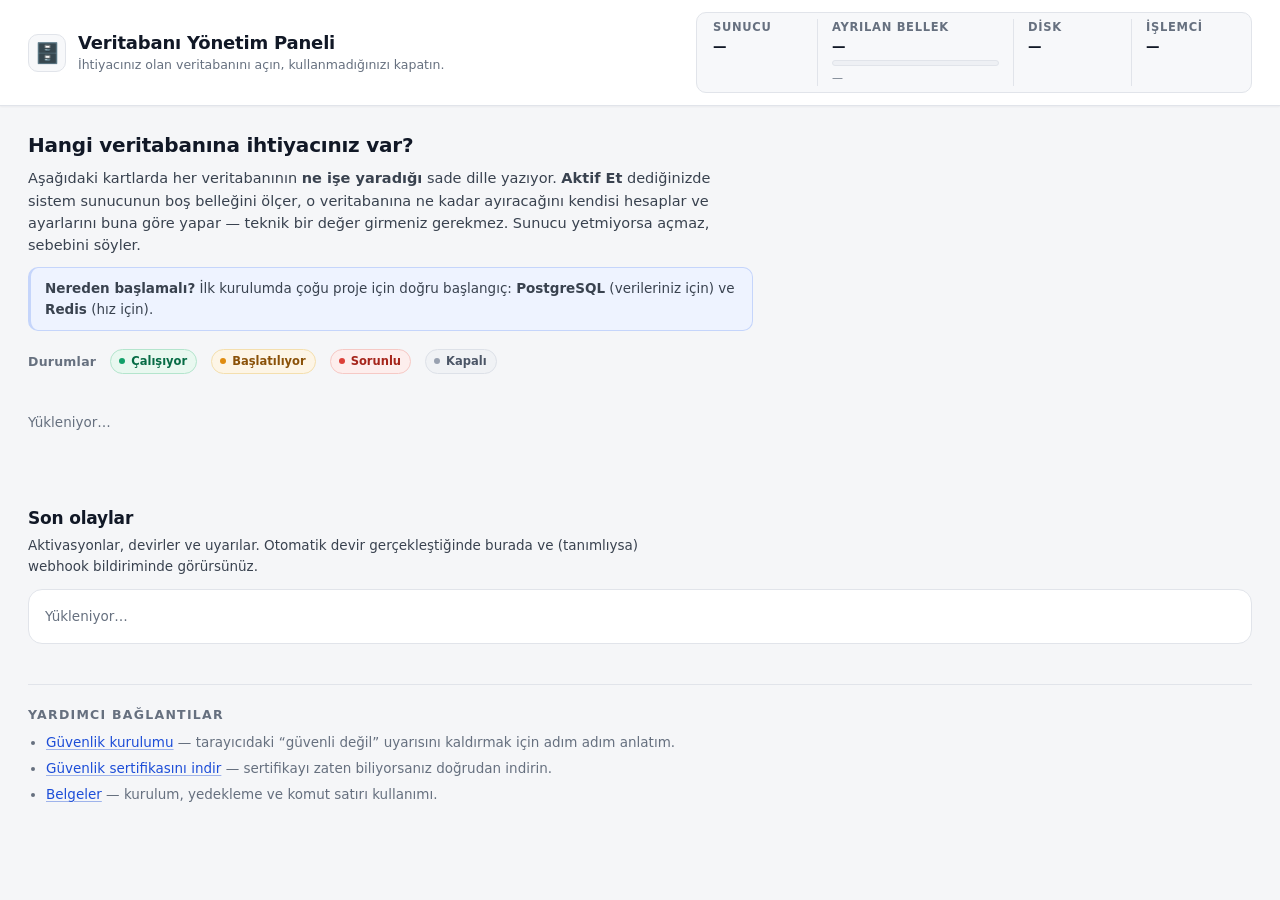
==== gateway/html/index.html @ 81cc7e7a "fix(dashboard): araçlar kısayolu, kayan üst bar, gerçek olmayan kart metni Üç şey:  - 'Araçlar' kate" ====
<!DOCTYPE html>
<html lang="tr">
<head>
<meta charset="UTF-8">
<meta name="viewport" content="width=device-width, initial-scale=1">
<meta name="color-scheme" content="light dark">
<title>Veritabanı Yönetim Paneli</title>
<meta name="description" content="Sunucudaki veritabanlarını açıp kapatmak için yönetim paneli.">
<link rel="icon" href="data:image/svg+xml,<svg xmlns='http://www.w3.org/2000/svg' viewBox='0 0 100 100'><text y='.9em' font-size='90'>🗄️</text></svg>">
<link rel="stylesheet" href="style.css">
</head>
<body>

<header class="topbar">
  <div class="brand">
    <span class="brand-icon" aria-hidden="true">🗄️</span>
    <div>
      <h1>Veritabanı Yönetim Paneli</h1>
      <p class="sub">İhtiyacınız olan veritabanını açın, kullanmadığınızı kapatın.</p>
    </div>
  </div>

  <div class="sysbar" id="sysbar" role="group" aria-label="Sunucu durumu">
    <div class="sys-item">
      <span class="sys-label">Sunucu</span>
      <b id="sys-host">—</b>
    </div>
    <div class="sys-item sys-item-mem">
      <span class="sys-label">Ayrılan bellek</span>
      <b id="sys-mem">—</b>
      <div class="meter" role="img" aria-label="Ayrılan bellek">
        <div class="meter-fill" id="sys-mem-bar"></div>
      </div>
      <span class="sys-sub" id="sys-mem-real">—</span>
    </div>
    <div class="sys-item">
      <span class="sys-label">Disk</span>
      <b id="sys-disk">—</b>
    </div>
    <div class="sys-item">
      <span class="sys-label">İşlemci</span>
      <b id="sys-cpu">—</b>
    </div>
  </div>
</header>

<div id="banner" class="banner" role="alert" hidden></div>

<main>
  <section class="intro">
    <h2>Hangi veritabanına ihtiyacınız var?</h2>
    <p>
      Aşağıdaki kartlarda her veritabanının <b>ne işe yaradığı</b> sade dille yazıyor.
      <b>Aktif Et</b> dediğinizde sistem sunucunun boş belleğini ölçer, o veritabanına
      ne kadar ayıracağını kendisi hesaplar ve ayarlarını buna göre yapar —
      teknik bir değer girmeniz gerekmez. Sunucu yetmiyorsa açmaz, sebebini söyler.
    </p>
    <p class="hint">
      <b>Nereden başlamalı?</b> İlk kurulumda çoğu proje için doğru başlangıç:
      <b>PostgreSQL</b> (verileriniz için) ve <b>Redis</b> (hız için).
    </p>
  </section>

  <div class="legend">
    <span class="legend-label">Durumlar</span>
    <span class="badge on">Çalışıyor</span>
    <span class="badge busy">Başlatılıyor</span>
    <span class="badge err">Sorunlu</span>
    <span class="badge off">Kapalı</span>
    <!-- Araçlar (izleme gibi) veritabanı olmadığı için listenin SONUNDA
         duruyor; sayfanın sorusu "hangi veritabanı" ve araçları araya
         sokmak o soruyu bulandırırdı. Ama en altta kalınca kimse görmüyordu
         — buraya kısayol koyuyoruz. app.js dolduruyor, araç yoksa boş kalır. -->
    <span class="legend-tools" id="tool-links" hidden></span>
  </div>

  <div id="grid" class="grid" aria-live="polite">
    <p class="loading">Yükleniyor…</p>
  </div>

  <section class="events-section">
    <h3>Son olaylar</h3>
    <p class="card-detail">
      Aktivasyonlar, devirler ve uyarılar. Otomatik devir gerçekleştiğinde
      burada ve (tanımlıysa) webhook bildiriminde görürsünüz.
    </p>
    <div id="events"><p class="card-detail">Yükleniyor…</p></div>
  </section>

  <section class="footer-note">
    <h3>Yardımcı bağlantılar</h3>
    <ul>
      <li><a href="/setup">Güvenlik kurulumu</a> — tarayıcıdaki
          “güvenli değil” uyarısını kaldırmak için adım adım anlatım.</li>
      <li><a href="/ca.crt" download="databases-stack-ca.crt">Güvenlik sertifikasını indir</a>
          — sertifikayı zaten biliyorsanız doğrudan indirin.</li>
      <li><a href="https://github.com/halilibrahimd27/databases-stack" target="_blank" rel="noopener">Belgeler</a>
          — kurulum, yedekleme ve komut satırı kullanımı.</li>
    </ul>
  </section>
</main>

<!-- Onay / plan penceresi -->
<div class="modal" id="modal" role="dialog" aria-modal="true" aria-labelledby="modal-title" hidden>
  <div class="modal-box">
    <h3 id="modal-title">…</h3>
    <div id="modal-body"></div>
    <div class="modal-actions">
      <button type="button" class="btn btn-ghost" id="modal-cancel">Vazgeç</button>
      <button type="button" class="btn btn-primary" id="modal-ok">Devam</button>
    </div>
  </div>
</div>

<!-- İş ilerleme penceresi -->
<div class="modal" id="job" role="dialog" aria-modal="true" aria-labelledby="job-title" hidden>
  <div class="modal-box">
    <h3 id="job-title">İşlem sürüyor…</h3>
    <p class="job-hint" id="job-hint">
      İlk açılışta veritabanı imajı indirileceği için bu birkaç dakika sürebilir.
      Pencereyi açık bırakabilirsiniz; ilerleme aşağıda canlı görünür.
    </p>
    <pre class="joblog" id="job-log" tabindex="0" aria-live="polite"></pre>
    <div class="modal-actions">
      <button type="button" class="btn btn-ghost" id="job-close" disabled>Kapat</button>
    </div>
  </div>
</div>

<script src="app.js"></script>
</body>
</html>
---- gateway/html/style.css ----
/* ============================================================================
   databases-stack — yönetim paneli teması
   Tek dosya, sıfır bağımlılık: CDN'e çıkmaz, harici font/kütüphane çekmez.
   İç ağda, internet erişimi olmayan sunucularda birebir aynı görünür.

   İçindekiler
     1. Tasarım değişkenleri (açık / koyu tema)
     2. Temel sıfırlama ve tipografi
     3. Üst bar + sistem ölçerleri
     4. Uyarı şeridi
     5. Sayfa gövdesi, giriş bölümü, kategori başlıkları
     6. Kart ızgarası ve kart bileşenleri
     7. Rozetler, etiketler, lisans satırı
     8. Düğmeler
     9. Pencereler (modal, iş günlüğü)
    10. Olay akışı
    11. Alt bilgi
    12. Kurulum sayfası (setup.html)
    13. Duyarlılık ve erişilebilirlik
   ========================================================================== */

/* ---------------------------------------------- 1. Tasarım değişkenleri --- */
:root {
  color-scheme: light;

  /* yüzeyler ve çizgiler */
  --bg:            #f5f6f8;
  --surface:       #ffffff;
  --surface-2:     #f7f8fa;
  --surface-3:     #eef0f4;
  --border:        #e1e4ea;
  --border-strong: #cdd2db;

  /* metin */
  --text:   #111826;
  --text-2: #39424f;
  --muted:  #66707f;

  /* tek vurgu rengi — kurumsal indigo-mavi */
  --accent:        #2456d6;
  --accent-hover:  #1b46b4;
  --accent-ink:    #ffffff;
  --accent-text:   #1d4ed8;
  --accent-soft:   #eef3ff;
  --accent-border: #c5d5fb;

  /* durum renkleri: metin / yumuşak zemin / kenarlık / nokta */
  --ok:   #066b45;  --ok-bg:   #e9f8f0;  --ok-border:   #b4e5cd;  --ok-dot:   #12a06a;
  --warn: #8a5108;  --warn-bg: #fdf5e6;  --warn-border: #f4dfae;  --warn-dot: #e08c10;
  --err:  #a5251b;  --err-bg:  #fdeeed;  --err-border:  #f6c9c5;  --err-dot:  #dc4038;
  --off:  #4b5566;  --off-bg:  #f0f2f5;  --off-border:  #dde1e8;  --off-dot:  #98a1b0;

  --focus: #2456d6;
  --overlay: rgba(17, 24, 38, .45);

  /* biçim */
  --radius-sm: 7px;
  --radius:    10px;
  --radius-lg: 14px;

  --shadow-sm: 0 1px 2px rgba(16, 24, 40, .05);
  --shadow:    0 1px 2px rgba(16, 24, 40, .05), 0 4px 14px rgba(16, 24, 40, .05);
  --shadow-lg: 0 12px 38px rgba(16, 24, 40, .18);

  /* tipografi */
  --font: system-ui, -apple-system, "Segoe UI", Roboto, "Helvetica Neue",
          Arial, "Noto Sans", sans-serif;
  --mono: ui-monospace, SFMono-Regular, "SF Mono", Menlo, Consolas,
          "Liberation Mono", monospace;

  --fs-xs: 11.5px;   /* etiket, büyük harf başlıkçık */
  --fs-sm: 12.5px;   /* yardımcı metin */
  --fs-md: 13.5px;   /* kart gövdesi, düğme */
  --fs-lg: 15px;     /* paragraf */
  --fs-xl: 17px;     /* kart başlığı */
  --h2:    20px;
  --h1:    18px;

  --ctl-h: 34px;     /* tüm düğmelerin ortak yüksekliği */
  --page:  1280px;

  /* kart ızgarası: taban genişlik ve tek kart kaldığında izin verilen en fazla */
  --card-basis: 344px;
  --card-max:   700px;
}

@media (prefers-color-scheme: dark) {
  :root {
    color-scheme: dark;

    --bg:            #0b0d11;
    --surface:       #141821;
    --surface-2:     #1a1f29;
    --surface-3:     #222834;
    --border:        #262d39;
    --border-strong: #374050;

    --text:   #e7eaf0;
    --text-2: #c2c9d5;
    --muted:  #97a1b1;

    --accent:        #3a67e3;
    --accent-hover:  #4d78f0;
    --accent-ink:    #ffffff;
    --accent-text:   #8fb0ff;
    --accent-soft:   #141d31;
    --accent-border: #2b3f6b;

    --ok:   #6fdca4;  --ok-bg:   #0e2a1e;  --ok-border:   #1f4c37;  --ok-dot:   #21b880;
    --warn: #f0b95c;  --warn-bg: #2b2213;  --warn-border: #4b3a1c;  --warn-dot: #e0930f;
    --err:  #f5a49d;  --err-bg:  #301715;  --err-border:  #5a2b26;  --err-dot:  #e2534a;
    --off:  #9aa4b4;  --off-bg:  #1a1f29;  --off-border:  #2b323e;  --off-dot:  #6b7688;

    --focus: #7aa2ff;
    --overlay: rgba(3, 5, 9, .68);

    --shadow-sm: 0 1px 2px rgba(0, 0, 0, .5);
    --shadow:    0 1px 2px rgba(0, 0, 0, .5), 0 4px 14px rgba(0, 0, 0, .35);
    --shadow-lg: 0 14px 44px rgba(0, 0, 0, .6);
  }
}

/* -------------------------------- 2. Temel sıfırlama ve tipografi -------- */
* { box-sizing: border-box; }

html { -webkit-text-size-adjust: 100%; }

body {
  margin: 0;
  background: var(--bg);
  color: var(--text);
  font-family: var(--font);
  font-size: var(--fs-lg);
  line-height: 1.55;
  -webkit-font-smoothing: antialiased;
}

h1, h2, h3, h4 {
  color: var(--text);
  font-weight: 650;
  letter-spacing: -.011em;
  text-wrap: balance;
}

p { text-wrap: pretty; }

a {
  color: var(--accent-text);
  text-decoration-color: var(--border-strong);
  text-decoration-color: color-mix(in srgb, var(--accent-text) 40%, transparent);
  text-underline-offset: 2px;
}
a:hover { text-decoration-color: currentColor; }

b, strong { font-weight: 650; }

code {
  font-family: var(--mono);
  font-size: .92em;
  background: var(--surface-3);
  border: 1px solid var(--border);
  border-radius: 5px;
  padding: 1px 5px;
  overflow-wrap: anywhere;
}

pre {
  background: var(--surface-2);
  border: 1px solid var(--border);
  border-radius: var(--radius);
  padding: 12px 14px;
  overflow: auto;
  font-family: var(--mono);
  font-size: var(--fs-sm);
  line-height: 1.6;
}
pre code { background: none; border: 0; padding: 0; font-size: inherit; }

summary { cursor: pointer; }
summary::marker { color: var(--muted); }

hr { border: 0; border-top: 1px solid var(--border); margin: 20px 0; }

/* Odak halkası — klavyeyle gezinenler için her yerde görünür. */
:focus-visible {
  outline: 2px solid var(--focus);
  outline-offset: 2px;
}

/* -------------------------------------- 3. Üst bar + sistem ölçerleri ---- */
.topbar {
  position: sticky;
  top: 0;
  z-index: 30;
  display: flex;
  flex-wrap: wrap;
  gap: 16px 28px;
  align-items: center;
  justify-content: space-between;
  padding: 12px clamp(16px, 3vw, 28px);
  background: var(--surface);
  border-bottom: 1px solid var(--border);
  box-shadow: var(--shadow-sm);
}

.brand { display: flex; gap: 12px; align-items: center; min-width: 0; }

.brand-icon {
  display: grid;
  place-items: center;
  flex: none;
  width: 38px;
  height: 38px;
  font-size: 20px;
  line-height: 1;
  background: var(--surface-2);
  border: 1px solid var(--border);
  border-radius: var(--radius);
}

.topbar h1 {
  margin: 0;
  font-size: var(--h1);
  line-height: 1.25;
}

.sub {
  margin: 1px 0 0;
  color: var(--muted);
  font-size: var(--fs-sm);
  line-height: 1.4;
}

/* Sistem ölçerleri: etiket üstte, değer altta, hepsi aynı taban çizgisinde. */
.sysbar {
  display: flex;
  align-items: stretch;
  gap: 0;
  flex-wrap: wrap;
  background: var(--surface-2);
  border: 1px solid var(--border);
  border-radius: var(--radius);
  padding: 6px 2px;
}

.sys-item {
  min-width: 118px;
  padding: 0 14px;
  border-left: 1px solid var(--border);
}

/* Bellek sütunu SABİT genişlikte. Uyarı metni belirince sütun şişiyor ve
   sağındaki Disk/İşlemci sütunlarını kaydırıyordu — üst bar her yenilemede
   yerinden oynuyormuş gibi görünüyordu. Ayrıntı zaten title'da. */
.sys-item-mem { width: 196px; flex: 0 0 auto; }
.sys-item-mem .sys-sub {
  display: block;
  white-space: nowrap;
  overflow: hidden;
  text-overflow: ellipsis;
}
.sys-item:first-child { border-left: 0; }

.sys-label {
  display: block;
  font-size: var(--fs-xs);
  font-weight: 600;
  text-transform: uppercase;
  letter-spacing: .06em;
  color: var(--muted);
}

.sys-item b {
  display: block;
  font-size: var(--fs-md);
  font-weight: 650;
  line-height: 1.35;
  font-variant-numeric: tabular-nums;
  white-space: nowrap;
}

.meter {
  height: 6px;
  margin-top: 5px;
  border-radius: 999px;
  background: var(--surface-3);
  border: 1px solid var(--border);
  overflow: hidden;
}
.meter-fill {
  display: block;
  height: 100%;
  width: 0;
  border-radius: 999px;
  background: var(--accent);
  transition: width .4s ease, background-color .3s ease;
}
.meter-fill.hot  { background: var(--warn-dot); }
.meter-fill.crit { background: var(--err-dot); }

/* --------------------------------------------------- 4. Uyarı şeridi ----- */
.banner {
  max-width: var(--page);
  margin: 14px auto 0;
  padding: 11px 14px;
  border-radius: var(--radius);
  background: var(--err-bg);
  color: var(--err);
  border: 1px solid var(--err-border);
  font-size: var(--fs-md);
  font-weight: 550;
}
.banner[hidden] { display: none !important; }

/* -------------------------- 5. Gövde, giriş, kategori başlıkları --------- */
main {
  max-width: var(--page);
  margin: 0 auto;
  padding: 24px clamp(16px, 3vw, 28px) 72px;
}

.intro { max-width: 76ch; margin: 0 0 8px; }
.intro h2 { margin: 0 0 6px; font-size: var(--h2); }
.intro p { margin: 0 0 10px; color: var(--text-2); font-size: 14.5px; }

.intro .hint {
  display: block;
  margin: 0;
  padding: 10px 14px;
  background: var(--accent-soft);
  border: 1px solid var(--accent-border);
  border-left-width: 3px;
  border-radius: var(--radius);
  color: var(--text-2);
  font-size: var(--fs-md);
}

/* Durum rozetlerinin okuması — statik, index.html içinde. */
.legend {
  display: flex;
  flex-wrap: wrap;
  align-items: center;
  gap: 8px 14px;
  margin: 18px 0 4px;
  font-size: var(--fs-sm);
  color: var(--muted);
}
.legend-label { font-weight: 600; letter-spacing: .02em; }

.cat-title {
  flex: 1 0 100%;
  width: 100%;
  grid-column: 1 / -1;
  margin: 26px 0 0;
  padding-bottom: 8px;
  border-bottom: 1px solid var(--border);
  font-size: var(--fs-sm);
  font-weight: 700;
  letter-spacing: .1em;
  text-transform: uppercase;
  color: var(--text-2);
}
.cat-title:first-child { margin-top: 4px; }

.loading {
  flex: 1 0 100%;
  width: 100%;
  grid-column: 1 / -1;
  margin: 0;
  padding: 28px 0;
  color: var(--muted);
  font-size: var(--fs-md);
}

/* ---------------------------------------- 6. Kart ızgarası ve kartlar ---- */
/* Kategori başlıkları her satırı böldüğü için ızgara yerine esnek satır
   kullanıyoruz: tek motorlu bir kategoride kart, boş sütun bırakmak yerine
   satırı paylaşıp genişliyor. --card-max abartılı genişlemeyi engelliyor. */
.grid {
  display: flex;
  flex-wrap: wrap;
  align-items: stretch;
  gap: 16px;
  margin-top: 10px;
}

.card {
  flex: 1 1 var(--card-basis);
  min-width: 0;
  max-width: min(var(--card-max), 100%);
  display: flex;
  flex-direction: column;
  gap: 10px;
  padding: 16px;
  background: var(--surface);
  border: 1px solid var(--border);
  border-radius: var(--radius-lg);
  box-shadow: var(--shadow-sm);
  transition: border-color .18s ease, box-shadow .18s ease;
}
.card:hover { border-color: var(--border-strong); box-shadow: var(--shadow); }

.card.is-active  { border-color: var(--ok-border); }
.card.is-blocked { background: var(--surface-2); border-style: dashed; }

.card-head {
  display: flex;
  gap: 12px;
  align-items: flex-start;
}
.card-head > div { min-width: 0; flex: 1; }

.card-icon {
  display: grid;
  place-items: center;
  flex: none;
  width: 36px;
  height: 36px;
  font-size: 19px;
  line-height: 1;
  background: var(--surface-2);
  border: 1px solid var(--border);
  border-radius: var(--radius);
}
.card.is-active .card-icon {
  background: var(--ok-bg);
  border-color: var(--ok-border);
}

.card-head h3 {
  margin: 0;
  font-size: var(--fs-xl);
  line-height: 1.3;
  overflow-wrap: anywhere;
}

.card-plain {
  margin: 2px 0 0;
  color: var(--muted);
  font-size: var(--fs-md);
  line-height: 1.45;
  text-wrap: pretty;
}

.card-detail {
  margin: 0;
  color: var(--text-2);
  font-size: var(--fs-md);
  line-height: 1.55;
  text-wrap: pretty;
}

/* Kompakt bilgi şeridi */
.facts {
  display: grid;
  grid-template-columns: minmax(0, auto) minmax(0, 1fr);
  gap: 3px 14px;
  margin: 0;
  padding: 10px 12px;
  background: var(--surface-2);
  border: 1px solid var(--border);
  border-radius: var(--radius);
  font-size: var(--fs-md);
}
.card.is-blocked .facts { background: var(--surface-3); }
.facts dt { color: var(--muted); white-space: nowrap; }
.facts dd {
  margin: 0;
  text-align: right;
  font-weight: 600;
  font-variant-numeric: tabular-nums;
  overflow-wrap: anywhere;
}

.blocked-note {
  padding: 10px 12px;
  border-radius: var(--radius);
  background: var(--warn-bg);
  border: 1px solid var(--warn-border);
  color: var(--warn);
  font-size: var(--fs-md);
  line-height: 1.5;
  text-wrap: pretty;
}

.card-actions {
  display: flex;
  flex-wrap: wrap;
  align-items: center;
  gap: 8px;
  margin-top: auto;
  padding-top: 12px;
  border-top: 1px solid var(--border);
}

/* --------------------------- 7. Rozetler, etiketler, lisans satırı ------- */
.badge {
  display: inline-flex;
  align-items: center;
  gap: 6px;
  flex: none;
  padding: 3px 9px 3px 8px;
  border-radius: 999px;
  border: 1px solid transparent;
  font-size: var(--fs-xs);
  font-weight: 650;
  line-height: 1.5;
  white-space: nowrap;
}
.badge::before {
  content: "";
  width: 6px;
  height: 6px;
  border-radius: 50%;
  background: currentColor;
  flex: none;
}
.card-head .badge { margin-left: auto; margin-top: 2px; }

.badge.on   { background: var(--ok-bg);   border-color: var(--ok-border);   color: var(--ok); }
.badge.off  { background: var(--off-bg);  border-color: var(--off-border);  color: var(--off); }
.badge.busy { background: var(--warn-bg); border-color: var(--warn-border); color: var(--warn); }
.badge.err  { background: var(--err-bg);  border-color: var(--err-border);  color: var(--err); }

.badge.on::before   { background: var(--ok-dot); }
.badge.off::before  { background: var(--off-dot); }
.badge.busy::before { background: var(--warn-dot); }
.badge.err::before  { background: var(--err-dot); }

/* “Başlatılıyor” rozeti nazikçe nefes alsın — hareket tercihi kapalıysa durur. */
.badge.busy::before { animation: pulse 1.6s ease-in-out infinite; }
@keyframes pulse { 0%, 100% { opacity: 1; } 50% { opacity: .35; } }

/* Etiket: düğme değil — ince, ikincil bir sınıflandırma işareti. */
.tag {
  display: inline-block;
  padding: 1px 8px;
  border-radius: var(--radius-sm);
  border: 1px solid var(--border-strong);
  background: transparent;
  color: var(--muted);
  font-size: var(--fs-xs);
  font-weight: 600;
  letter-spacing: .02em;
  line-height: 1.65;
}

.lic {
  display: inline-block;
  padding: 4px 9px;
  border-radius: var(--radius-sm);
  border: 1px solid var(--border);
  background: var(--surface-2);
  color: var(--muted);
  font-size: var(--fs-sm);
}
.lic-ok   { border-color: var(--border); color: var(--muted); }
.lic-note { border-color: var(--warn-border); background: var(--warn-bg); color: var(--warn); }
.lic-warn { border-color: var(--err-border);  background: var(--err-bg);  color: var(--err); font-weight: 600; }

/* ------------------------------------------------------- 8. Düğmeler ----- */
.btn {
  display: inline-flex;
  align-items: center;
  justify-content: center;
  gap: 6px;
  min-height: var(--ctl-h);
  padding: 0 13px;
  border: 1px solid var(--border-strong);
  border-radius: var(--radius);
  background: var(--surface);
  color: var(--text);
  font-family: inherit;
  font-size: var(--fs-md);
  font-weight: 600;
  line-height: 1.2;
  text-align: center;
  text-decoration: none;
  white-space: nowrap;
  cursor: pointer;
  transition: background-color .15s ease, border-color .15s ease, color .15s ease;
}
.btn:hover:not(:disabled) { background: var(--surface-2); border-color: var(--muted); }
.btn:active:not(:disabled) { background: var(--surface-3); }
.btn:disabled { cursor: not-allowed; opacity: .5; }

.btn-primary {
  background: var(--accent);
  border-color: var(--accent);
  color: var(--accent-ink);
}
.btn-primary:hover:not(:disabled) {
  background: var(--accent-hover);
  border-color: var(--accent-hover);
  color: var(--accent-ink);
}

.btn-danger {
  background: transparent;
  border-color: var(--err-border);
  color: var(--err);
}
.btn-danger:hover:not(:disabled) {
  background: var(--err-bg);
  border-color: var(--err);
  color: var(--err);
}

.btn-ghost {
  background: transparent;
  border-color: var(--border-strong);
  color: var(--text-2);
}
.btn-ghost:hover:not(:disabled) { background: var(--surface-2); color: var(--text); }

.btn-link {
  min-height: var(--ctl-h);
  padding: 0 6px;
  background: none;
  border-color: transparent;
  color: var(--accent-text);
  font-weight: 600;
}
.btn-link:hover:not(:disabled) {
  background: transparent;
  border-color: transparent;
  color: var(--accent-hover);
  text-decoration: underline;
  text-underline-offset: 3px;
}

.btn-lg {
  min-height: 42px;
  padding: 0 20px;
  font-size: 14.5px;
  border-radius: var(--radius);
}

/* --------------------------------------------------- 9. Pencereler ------- */
.modal {
  position: fixed;
  inset: 0;
  z-index: 50;
  display: flex;
  align-items: center;
  justify-content: center;
  padding: 20px;
  background: var(--overlay);
}
.modal[hidden] { display: none !important; }

.modal-box {
  display: flex;
  flex-direction: column;
  width: min(640px, 100%);
  max-height: 88vh;
  background: var(--surface);
  border: 1px solid var(--border);
  border-radius: var(--radius-lg);
  box-shadow: var(--shadow-lg);
  padding: 20px 22px;
  overflow: auto;
  overscroll-behavior: contain;
}

.modal-box h3 {
  margin: 0 0 14px;
  padding-bottom: 12px;
  border-bottom: 1px solid var(--border);
  font-size: var(--fs-xl);
  line-height: 1.35;
}
.modal-box p { margin: 0 0 10px; color: var(--text-2); font-size: 14.5px; }
.modal-box p:last-child { margin-bottom: 0; }
.modal-box details { margin-top: 12px; }
.modal-box summary { font-size: var(--fs-md); color: var(--muted); }

.modal-actions {
  display: flex;
  justify-content: flex-end;
  gap: 8px;
  margin-top: 18px;
  padding-top: 14px;
  border-top: 1px solid var(--border);
}

.plan-line {
  display: flex;
  align-items: baseline;
  justify-content: space-between;
  gap: 16px;
  padding: 7px 0;
  border-bottom: 1px solid var(--border);
  font-size: var(--fs-md);
}
.plan-line:last-child { border-bottom: none; }
.plan-line span { color: var(--muted); min-width: 0; }
.plan-line b {
  font-variant-numeric: tabular-nums;
  white-space: nowrap;
  font-weight: 650;
}

.note {
  margin: 12px 0 0;
  padding: 9px 12px;
  border-radius: var(--radius-sm);
  background: var(--surface-2);
  border: 1px solid var(--border);
  color: var(--muted);
  font-size: var(--fs-md);
  line-height: 1.5;
}

.copy-row { display: flex; gap: 8px; align-items: center; margin-top: 6px; }
.copy-row input {
  flex: 1;
  min-width: 0;
  height: var(--ctl-h);
  padding: 0 10px;
  border: 1px solid var(--border);
  border-radius: var(--radius);
  background: var(--surface-2);
  color: var(--text);
  font-family: var(--mono);
  font-size: var(--fs-sm);
}
.copy-row input:focus-visible { border-color: var(--accent); }

.job-hint {
  margin: 0 0 10px;
  color: var(--muted);
  font-size: var(--fs-md);
}

.joblog {
  margin: 0;
  padding: 12px 14px;
  max-height: 340px;
  min-height: 120px;
  overflow: auto;
  background: var(--surface-2);
  border: 1px solid var(--border);
  border-radius: var(--radius);
  font-family: var(--mono);
  font-size: var(--fs-sm);
  line-height: 1.6;
  color: var(--text-2);
  white-space: pre-wrap;
  overflow-wrap: anywhere;
  font-variant-numeric: tabular-nums;
}

/* ------------------------------------------------- 10. Olay akışı -------- */
.events-section { margin-top: 44px; }
.events-section h3 { margin: 0 0 4px; font-size: var(--fs-xl); }
.events-section > .card-detail { max-width: 76ch; }

#events {
  margin-top: 12px;
  background: var(--surface);
  border: 1px solid var(--border);
  border-radius: var(--radius-lg);
  overflow: hidden;
}
#events > .card-detail { padding: 16px; color: var(--muted); }

.event {
  display: flex;
  gap: 14px;
  align-items: baseline;
  padding: 8px 14px;
  border-bottom: 1px solid var(--border);
  border-left: 3px solid transparent;
  font-size: var(--fs-md);
  color: var(--text-2);
}
.event:last-child { border-bottom: none; }
.event > span:last-child { min-width: 0; overflow-wrap: anywhere; }
.event b { color: var(--text); font-weight: 650; }

.event-time {
  flex: none;
  width: 150px;
  color: var(--muted);
  font-size: var(--fs-sm);
  font-variant-numeric: tabular-nums;
  white-space: nowrap;
}

.event-info { background: var(--surface); }
.event-warning {
  background: var(--warn-bg);
  background: color-mix(in srgb, var(--warn-bg) 55%, var(--surface));
  border-left-color: var(--warn-dot);
}
.event-critical {
  background: var(--err-bg);
  background: color-mix(in srgb, var(--err-bg) 60%, var(--surface));
  border-left-color: var(--err-dot);
}
.event-critical b { color: var(--err); }

/* ------------------------------------------------- 11. Alt bilgi --------- */
.footer-note {
  margin-top: 40px;
  padding-top: 20px;
  border-top: 1px solid var(--border);
  color: var(--muted);
  font-size: var(--fs-md);
}
.footer-note h3 {
  margin: 0 0 8px;
  font-size: var(--fs-sm);
  font-weight: 700;
  letter-spacing: .1em;
  text-transform: uppercase;
  color: var(--muted);
}
.footer-note ul { margin: 0; padding-left: 18px; }
.footer-note li { margin: 5px 0; }

/* ------------------------------------ 12. Kurulum sayfası (setup.html) --- */
.setup-page { background: var(--bg); }

.setup {
  max-width: 820px;
  margin: 0 auto;
  padding: 32px clamp(16px, 4vw, 28px) 72px;
}

.setup-head {
  display: flex;
  gap: 14px;
  align-items: center;
  margin-bottom: 24px;
  padding-bottom: 20px;
  border-bottom: 1px solid var(--border);
}
.setup-icon {
  display: grid;
  place-items: center;
  flex: none;
  width: 46px;
  height: 46px;
  font-size: 24px;
  line-height: 1;
  background: var(--surface);
  border: 1px solid var(--border);
  border-radius: var(--radius-lg);
  box-shadow: var(--shadow-sm);
}
.setup-head h1 { margin: 0; font-size: 22px; line-height: 1.25; }

.lead {
  margin: 3px 0 0;
  color: var(--muted);
  font-size: 14.5px;
}

.panel {
  margin: 0 0 16px;
  padding: 20px 22px;
  background: var(--surface);
  border: 1px solid var(--border);
  border-radius: var(--radius-lg);
  box-shadow: var(--shadow-sm);
}
.panel:last-child { margin-bottom: 0; }
.panel h2 {
  display: flex;
  align-items: center;
  gap: 10px;
  margin: 0 0 10px;
  font-size: var(--fs-xl);
  line-height: 1.35;
}
.panel p { margin: 0 0 10px; color: var(--text-2); font-size: 14.5px; }
.panel p:last-child { margin-bottom: 0; }
.panel ol { margin: 8px 0 10px; padding-left: 20px; color: var(--text-2); }
.panel li { margin: 5px 0; }
.panel pre { margin: 10px 0; }

.panel-info { background: var(--accent-soft); border-color: var(--accent-border); }
.panel-info h2 { color: var(--text); }
.panel-ok { background: var(--ok-bg); border-color: var(--ok-border); }
.panel-ok h2 { color: var(--ok); }
.panel-ok p { color: var(--text-2); }

/* Adım numarası — h2 içinde statik olarak eklenir. */
.step-num {
  display: grid;
  place-items: center;
  flex: none;
  width: 26px;
  height: 26px;
  border-radius: 50%;
  background: var(--accent);
  color: var(--accent-ink);
  font-size: var(--fs-md);
  font-weight: 700;
  font-variant-numeric: tabular-nums;
}
.panel-ok .step-num { background: var(--ok-dot); color: #fff; }

.muted {
  color: var(--muted);
  font-size: var(--fs-md);
  line-height: 1.55;
}
.panel .muted { color: var(--muted); }

.setup details {
  margin: 10px 0;
  padding: 12px 14px;
  background: var(--surface-2);
  border: 1px solid var(--border);
  border-radius: var(--radius);
}
.setup details[open] { background: var(--surface-2); }
.setup details + details { margin-top: 8px; }
.setup summary {
  font-size: 14.5px;
  color: var(--text);
  font-weight: 600;
}
.setup details > *:last-child { margin-bottom: 0; }

/* -------------------------------- 13. Duyarlılık ve erişilebilirlik ------ */
@media (max-width: 1280px) {
  :root { --card-basis: 320px; }
}

@media (max-width: 900px) {
  .topbar { align-items: flex-start; padding: 12px 16px; }
  .sysbar { width: 100%; }
  .sys-item { flex: 1 1 120px; min-width: 110px; }
  main { padding: 20px 16px 56px; }
  .banner { margin-left: 16px; margin-right: 16px; }
  :root { --card-basis: 300px; --card-max: 100%; }
  .setup { padding: 24px 16px 56px; }
}

@media (max-width: 600px) {
  :root { --h2: 18px; --fs-xl: 16px; }
  .topbar { gap: 12px; }
  .brand-icon { width: 34px; height: 34px; font-size: 18px; }
  .sysbar { padding: 8px 0; }
  .sys-item {
    flex: 1 1 45%;
    min-width: 0;
    padding: 6px 12px;
    border-left: 0;
  }
  :root { --card-basis: 100%; }
  .card { padding: 14px; }
  .card-actions .btn { flex: 1 1 auto; }
  .modal { padding: 12px; align-items: flex-end; }
  .modal-box { max-height: 92vh; padding: 18px 16px; }
  .modal-actions { flex-direction: column-reverse; }
  .modal-actions .btn { width: 100%; }
  .event { flex-direction: column; gap: 2px; }
  .event-time { width: auto; }
  .setup-head { flex-direction: column; align-items: flex-start; gap: 10px; }
  .panel { padding: 16px; }
  .copy-row { flex-wrap: wrap; }
  .copy-row input { flex: 1 1 100%; }
}

@media (prefers-reduced-motion: reduce) {
  *, *::before, *::after {
    animation-duration: .001ms !important;
    animation-iteration-count: 1 !important;
    transition-duration: .001ms !important;
    scroll-behavior: auto !important;
  }
}

@media (prefers-contrast: more) {
  :root { --border: var(--border-strong); --muted: var(--text-2); }
}

@media print {
  .topbar { position: static; box-shadow: none; }
  .card, .panel { box-shadow: none; break-inside: avoid; }
  .card-actions, .modal { display: none !important; }
}

/* Üst bardaki bellek kutusu: ayrılan (ana sayı) + gerçek kullanım (alt satır) */
.sys-item-mem { min-width: 150px; }
.sys-sub {
  display: block; margin-top: 3px;
  font-size: 11px; color: var(--muted); font-variant-numeric: tabular-nums;
}

/* Ayrılan bellek tavanlarının toplamı dağıtılabilir belleği aştığında.
   Kendi başına arıza değil (limitler üst sınırdır, rezervasyon değil) ama
   kullanıcının görmesi gereken bir durum: hepsi aynı anda dolarsa yetmez. */
.sys-sub-warn { color: var(--err); font-weight: 600; }


/* --------------------------------------------- Araçlar kısayolu ---------- */
/* Araç kartları (izleme gibi) listenin sonunda duruyor; oraya kadar kimse
   kaydırmıyordu. Durum rozetlerinin yanındaki bu kısayol onları görünür
   kılıyor. */
.legend-tools {
  display: inline-flex;
  align-items: center;
  gap: 8px;
  margin-left: auto;
  padding-left: 14px;
  border-left: 1px solid var(--border);
}
.tool-link {
  display: inline-flex;
  align-items: center;
  gap: 5px;
  padding: 3px 10px;
  border: 1px solid var(--border);
  border-radius: 999px;
  font-size: var(--fs-xs);
  font-weight: 600;
  color: var(--text);
  text-decoration: none;
}
.tool-link:hover { border-color: var(--accent); color: var(--accent); }
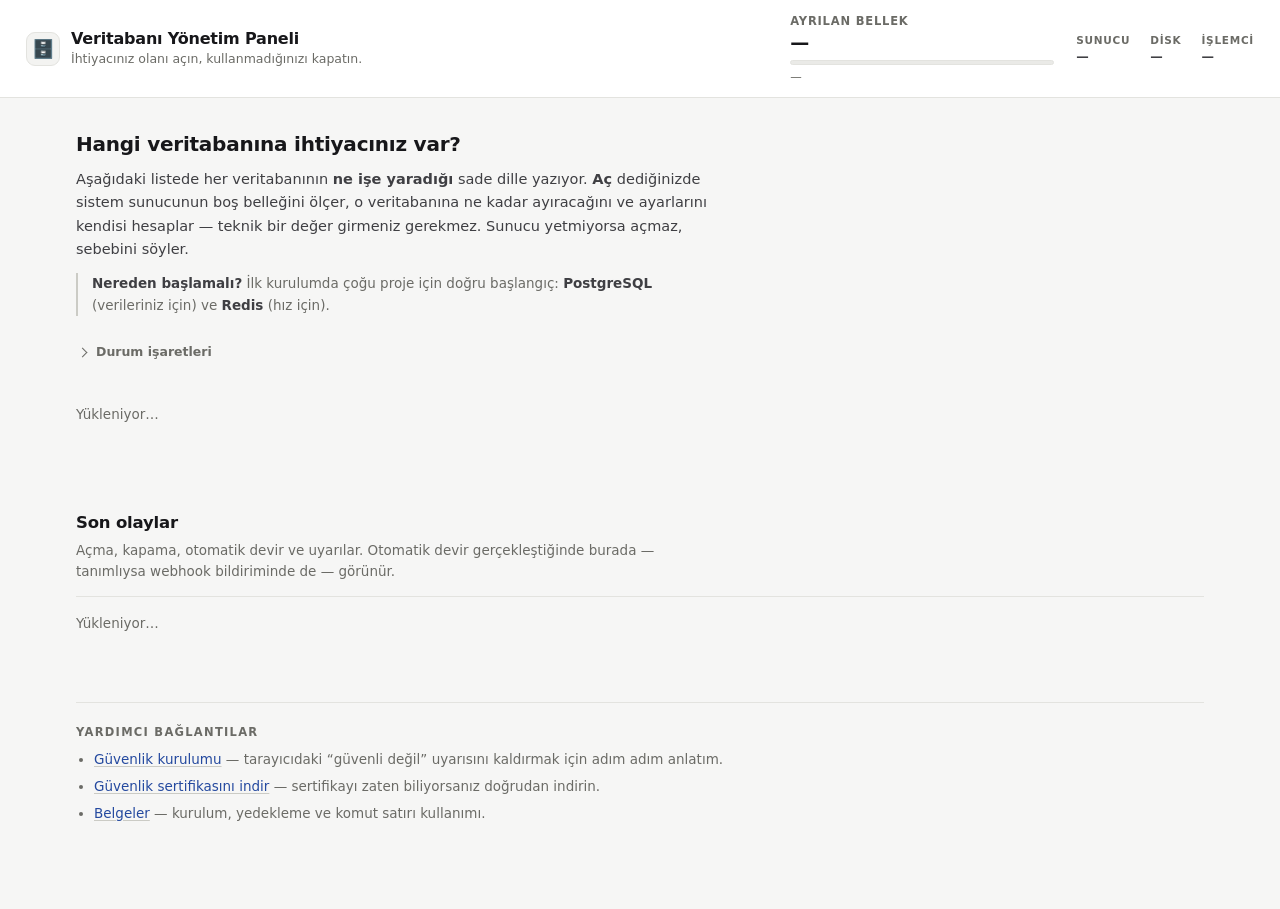
==== commit 3b86d245: "feat(dashboard): yeni arayüz — 'sakin' yönü, jüri denetiminden geçmiş Üç bağımsız tasarım yönü yazıl" ====
--- a/gateway/html/index.html
+++ b/gateway/html/index.html
@@ -11,20 +11,26 @@
 </head>
 <body>
 
+<!-- ===========================================================================
+     ÜST BAR — tek soru, tek ölçü.
+     Dört eşit kutu yerine: BELLEK ana ölçü (büyük sayı + çubuk + alt satır),
+     Sunucu / Disk / İşlemci ise onun yanında ince, kutusuz bir künye satırı.
+     Bellek, "açabilir miyim" sorusunun tek belirleyicisi olduğu için sayfadaki
+     en ağır sayı odur; diğer üçü referans bilgisidir.
+     app.js'in okuduğu id'ler (#sys-host #sys-mem #sys-mem-bar #sys-mem-real
+     #sys-disk #sys-cpu) ve .sys-item-mem sınıfı aynen korunuyor.
+     =========================================================================== -->
 <header class="topbar">
   <div class="brand">
     <span class="brand-icon" aria-hidden="true">🗄️</span>
-    <div>
+    <div class="brand-txt">
       <h1>Veritabanı Yönetim Paneli</h1>
-      <p class="sub">İhtiyacınız olan veritabanını açın, kullanmadığınızı kapatın.</p>
+      <p class="sub">İhtiyacınız olanı açın, kullanmadığınızı kapatın.</p>
     </div>
   </div>
 
   <div class="sysbar" id="sysbar" role="group" aria-label="Sunucu durumu">
-    <div class="sys-item">
-      <span class="sys-label">Sunucu</span>
-      <b id="sys-host">—</b>
-    </div>
+
     <div class="sys-item sys-item-mem">
       <span class="sys-label">Ayrılan bellek</span>
       <b id="sys-mem">—</b>
@@ -33,27 +39,37 @@
       </div>
       <span class="sys-sub" id="sys-mem-real">—</span>
     </div>
-    <div class="sys-item">
-      <span class="sys-label">Disk</span>
-      <b id="sys-disk">—</b>
-    </div>
-    <div class="sys-item">
-      <span class="sys-label">İşlemci</span>
-      <b id="sys-cpu">—</b>
-    </div>
+
+    <dl class="sys-meta">
+      <div class="sys-meta-item">
+        <dt class="sys-label">Sunucu</dt>
+        <dd id="sys-host">—</dd>
+      </div>
+      <div class="sys-meta-item">
+        <dt class="sys-label">Disk</dt>
+        <dd id="sys-disk">—</dd>
+      </div>
+      <div class="sys-meta-item">
+        <dt class="sys-label">İşlemci</dt>
+        <dd id="sys-cpu">—</dd>
+      </div>
+    </dl>
+
   </div>
 </header>
 
 <div id="banner" class="banner" role="alert" hidden></div>
 
 <main>
+
   <section class="intro">
     <h2>Hangi veritabanına ihtiyacınız var?</h2>
     <p>
-      Aşağıdaki kartlarda her veritabanının <b>ne işe yaradığı</b> sade dille yazıyor.
-      <b>Aktif Et</b> dediğinizde sistem sunucunun boş belleğini ölçer, o veritabanına
-      ne kadar ayıracağını kendisi hesaplar ve ayarlarını buna göre yapar —
-      teknik bir değer girmeniz gerekmez. Sunucu yetmiyorsa açmaz, sebebini söyler.
+      Aşağıdaki listede her veritabanının <b>ne işe yaradığı</b> sade dille
+      yazıyor. <b>Aç</b> dediğinizde sistem sunucunun boş belleğini ölçer, o
+      veritabanına ne kadar ayıracağını ve ayarlarını kendisi hesaplar —
+      teknik bir değer girmeniz gerekmez. Sunucu yetmiyorsa açmaz, sebebini
+      söyler.
     </p>
     <p class="hint">
       <b>Nereden başlamalı?</b> İlk kurulumda çoğu proje için doğru başlangıç:
@@ -61,16 +77,25 @@
     </p>
   </section>
 
-  <div class="legend">
-    <span class="legend-label">Durumlar</span>
-    <span class="badge on">Çalışıyor</span>
-    <span class="badge busy">Başlatılıyor</span>
-    <span class="badge err">Sorunlu</span>
-    <span class="badge off">Kapalı</span>
-    <!-- Araçlar (izleme gibi) veritabanı olmadığı için listenin SONUNDA
-         duruyor; sayfanın sorusu "hangi veritabanı" ve araçları araya
-         sokmak o soruyu bulandırırdı. Ama en altta kalınca kimse görmüyordu
-         — buraya kısayol koyuyoruz. app.js dolduruyor, araç yoksa boş kalır. -->
+  <!-- Durum rozetlerinin okuması KAPALI bir açılırın içinde duruyor: sayfada
+       artık her satırda rozet yok (kapalı motorlar hiç rozet taşımıyor), bu
+       yüzden okuma sürekli ekranda durması gereken bir bilgi değil — ihtiyaç
+       duyulduğunda açılır. Araç kısayolunu app.js dolduruyor; araç yoksa
+       #tool-links gizli kalır. -->
+  <div class="toolbar">
+    <details class="legend">
+      <summary class="sum"><span class="chev" aria-hidden="true"></span>Durum işaretleri</summary>
+      <div class="legend-body">
+        <span class="badge on">Çalışıyor</span>
+        <span class="badge busy">Başlatılıyor</span>
+        <span class="badge err">Sorunlu</span>
+        <span class="badge off">Kapalı</span>
+        <p class="legend-note">
+          Kapalı motorlar aşağıdaki listede rozet taşımaz — hepsi kapalıdır.
+          Rozetler yalnızca “Şu an açık” bölümünde görünür.
+        </p>
+      </div>
+    </details>
     <span class="legend-tools" id="tool-links" hidden></span>
   </div>
 
@@ -81,8 +106,8 @@
   <section class="events-section">
     <h3>Son olaylar</h3>
     <p class="card-detail">
-      Aktivasyonlar, devirler ve uyarılar. Otomatik devir gerçekleştiğinde
-      burada ve (tanımlıysa) webhook bildiriminde görürsünüz.
+      Açma, kapama, otomatik devir ve uyarılar. Otomatik devir gerçekleştiğinde
+      burada — tanımlıysa webhook bildiriminde de — görünür.
     </p>
     <div id="events"><p class="card-detail">Yükleniyor…</p></div>
   </section>
--- a/gateway/html/style.css
+++ b/gateway/html/style.css
@@ -1,66 +1,79 @@
 /* ============================================================================
-   databases-stack — yönetim paneli teması
+   databases-stack — yönetim paneli teması · YÖN: “SAKİN”
    Tek dosya, sıfır bağımlılık: CDN'e çıkmaz, harici font/kütüphane çekmez.
    İç ağda, internet erişimi olmayan sunucularda birebir aynı görünür.
 
+   SAKİNLİĞİN ÜÇ KURALI (bütün dosya bunlara uyar)
+     1. RENK KITTIR. Renk yalnız bir şey söylemek zorundayken kullanılır:
+        çalışan yeşil nokta, başlatılıyor sarı nokta, sorunlu kırmızı şerit,
+        tek bir vurgu (odak + ana onay düğmesi). Geri kalan her şey gri.
+        13 kart varken kırmızı bir şey görüyorsanız gerçekten bir sorun vardır.
+     2. AĞIRLIĞI TİPOGRAFİ VE BOŞLUK TAŞIR. Kutu, gölge, çerçeve, dolgu rengi
+        değil; boyut, kalınlık ve aradaki boşluk hiyerarşiyi kurar.
+     3. AYRINTI İSTENDİĞİNDE AÇILIR. Kapalı bir motorun kartı yoktur, satırı
+        vardır; tehlikeli eylemler kartın altında kapalı bir açılırdadır.
+
    İçindekiler
      1. Tasarım değişkenleri (açık / koyu tema)
-     2. Temel sıfırlama ve tipografi
-     3. Üst bar + sistem ölçerleri
+     2. Temel sıfırlama, tipografi, açılır (details) davranışı
+     3. Üst bar — bellek ana ölçü, diğerleri künye
      4. Uyarı şeridi
-     5. Sayfa gövdesi, giriş bölümü, kategori başlıkları
-     6. Kart ızgarası ve kart bileşenleri
-     7. Rozetler, etiketler, lisans satırı
-     8. Düğmeler
-     9. Pencereler (modal, iş günlüğü)
-    10. Olay akışı
-    11. Alt bilgi
-    12. Kurulum sayfası (setup.html)
-    13. Duyarlılık ve erişilebilirlik
+     5. Gövde, giriş, araç çubuğu, durum okuması
+     6. Bölgeler: “Şu an açık” / “Kapalı”
+     7. Açık motor kartı
+     8. Kapalı motor satırı
+     9. Rozetler, etiketler, lisans
+    10. Düğmeler
+    11. Pencereler (modal, iş günlüğü)
+    12. Olay akışı
+    13. Alt bilgi
+    14. Kurulum sayfası (setup.html — ortak stil dosyası)
+    15. Duyarlılık ve erişilebilirlik
    ========================================================================== */
 
 /* ---------------------------------------------- 1. Tasarım değişkenleri --- */
 :root {
   color-scheme: light;
 
-  /* yüzeyler ve çizgiler */
-  --bg:            #f5f6f8;
+  /* yüzeyler ve çizgiler — ılık, düşük kontrastlı gri seti */
+  --bg:            #f6f6f5;
   --surface:       #ffffff;
-  --surface-2:     #f7f8fa;
-  --surface-3:     #eef0f4;
-  --border:        #e1e4ea;
-  --border-strong: #cdd2db;
+  --surface-2:     #f3f3f1;
+  --surface-3:     #eaeae7;
+  --border:        #e3e3df;
+  --border-strong: #cbcbc5;
 
   /* metin */
-  --text:   #111826;
-  --text-2: #39424f;
-  --muted:  #66707f;
-
-  /* tek vurgu rengi — kurumsal indigo-mavi */
-  --accent:        #2456d6;
-  --accent-hover:  #1b46b4;
+  --text:   #17171a;
+  --text-2: #3f3f43;
+  --muted:  #6b6b66;
+
+  /* tek vurgu rengi — sessiz mürekkep mavisi.
+     Yalnız: odak halkası, bağlantılar, pencerelerdeki ana onay düğmesi. */
+  --accent:        #2b52c4;
+  --accent-hover:  #1f43ac;
   --accent-ink:    #ffffff;
-  --accent-text:   #1d4ed8;
-  --accent-soft:   #eef3ff;
-  --accent-border: #c5d5fb;
+  --accent-text:   #24499f;
+  --accent-soft:   #f0f3fc;
+  --accent-border: #d3ddf6;
 
   /* durum renkleri: metin / yumuşak zemin / kenarlık / nokta */
-  --ok:   #066b45;  --ok-bg:   #e9f8f0;  --ok-border:   #b4e5cd;  --ok-dot:   #12a06a;
-  --warn: #8a5108;  --warn-bg: #fdf5e6;  --warn-border: #f4dfae;  --warn-dot: #e08c10;
-  --err:  #a5251b;  --err-bg:  #fdeeed;  --err-border:  #f6c9c5;  --err-dot:  #dc4038;
-  --off:  #4b5566;  --off-bg:  #f0f2f5;  --off-border:  #dde1e8;  --off-dot:  #98a1b0;
-
-  --focus: #2456d6;
-  --overlay: rgba(17, 24, 38, .45);
-
-  /* biçim */
-  --radius-sm: 7px;
-  --radius:    10px;
-  --radius-lg: 14px;
-
-  --shadow-sm: 0 1px 2px rgba(16, 24, 40, .05);
-  --shadow:    0 1px 2px rgba(16, 24, 40, .05), 0 4px 14px rgba(16, 24, 40, .05);
-  --shadow-lg: 0 12px 38px rgba(16, 24, 40, .18);
+  --ok:   #0a6141;  --ok-bg:   #ecf6f1;  --ok-border:   #c2e2d3;  --ok-dot:   #14935f;
+  --warn: #7d4a08;  --warn-bg: #fbf3e6;  --warn-border: #ecdcb6;  --warn-dot: #c9820f;
+  --err:  #99231b;  --err-bg:  #fbeeed;  --err-border:  #f0cac6;  --err-dot:  #cf3b32;
+  --off:  #55554f;  --off-bg:  #eeeeeb;  --off-border:  #dedad4;  --off-dot:  #a0a09a;
+
+  --focus: #2b52c4;
+  --overlay: rgba(23, 23, 26, .42);
+
+  /* biçim — köşeler yumuşak ama abartısız; gölge neredeyse yok */
+  --radius-sm: 6px;
+  --radius:    9px;
+  --radius-lg: 13px;
+
+  --shadow-sm: none;
+  --shadow:    0 1px 2px rgba(20, 20, 24, .05);
+  --shadow-lg: 0 14px 44px rgba(20, 20, 24, .20);
 
   /* tipografi */
   --font: system-ui, -apple-system, "Segoe UI", Roboto, "Helvetica Neue",
@@ -68,59 +81,60 @@
   --mono: ui-monospace, SFMono-Regular, "SF Mono", Menlo, Consolas,
           "Liberation Mono", monospace;
 
-  --fs-xs: 11.5px;   /* etiket, büyük harf başlıkçık */
+  --fs-xs: 11.5px;   /* rozet, büyük harf başlıkçık */
   --fs-sm: 12.5px;   /* yardımcı metin */
-  --fs-md: 13.5px;   /* kart gövdesi, düğme */
+  --fs-md: 13.5px;   /* gövde, düğme */
   --fs-lg: 15px;     /* paragraf */
-  --fs-xl: 17px;     /* kart başlığı */
+  --fs-xl: 16.5px;   /* kart başlığı */
   --h2:    20px;
-  --h1:    18px;
+  --h1:    16px;
 
   --ctl-h: 34px;     /* tüm düğmelerin ortak yüksekliği */
-  --page:  1280px;
-
-  /* kart ızgarası: taban genişlik ve tek kart kaldığında izin verilen en fazla */
-  --card-basis: 344px;
-  --card-max:   700px;
+  --row-h: 46px;     /* kapalı motor satırının başlık yüksekliği */
+  --page:  1180px;   /* sakin ölçü: satır uzunluğu okunur kalsın */
+
+  /* açık motor kartı: taban genişlik ve tek kart kaldığında izin verilen en fazla */
+  --card-basis: 360px;
+  --card-max:   560px;
 }
 
 @media (prefers-color-scheme: dark) {
   :root {
     color-scheme: dark;
 
-    --bg:            #0b0d11;
-    --surface:       #141821;
-    --surface-2:     #1a1f29;
-    --surface-3:     #222834;
-    --border:        #262d39;
-    --border-strong: #374050;
-
-    --text:   #e7eaf0;
-    --text-2: #c2c9d5;
-    --muted:  #97a1b1;
-
-    --accent:        #3a67e3;
-    --accent-hover:  #4d78f0;
+    --bg:            #121213;
+    --surface:       #191a1c;
+    --surface-2:     #202124;
+    --surface-3:     #292a2e;
+    --border:        #2b2c30;
+    --border-strong: #3d3e44;
+
+    --text:   #e8e8e6;
+    --text-2: #c4c4c1;
+    --muted:  #9a9a94;
+
+    --accent:        #4b6fdd;
+    --accent-hover:  #5f81ee;
     --accent-ink:    #ffffff;
-    --accent-text:   #8fb0ff;
-    --accent-soft:   #141d31;
-    --accent-border: #2b3f6b;
-
-    --ok:   #6fdca4;  --ok-bg:   #0e2a1e;  --ok-border:   #1f4c37;  --ok-dot:   #21b880;
-    --warn: #f0b95c;  --warn-bg: #2b2213;  --warn-border: #4b3a1c;  --warn-dot: #e0930f;
-    --err:  #f5a49d;  --err-bg:  #301715;  --err-border:  #5a2b26;  --err-dot:  #e2534a;
-    --off:  #9aa4b4;  --off-bg:  #1a1f29;  --off-border:  #2b323e;  --off-dot:  #6b7688;
-
-    --focus: #7aa2ff;
-    --overlay: rgba(3, 5, 9, .68);
-
-    --shadow-sm: 0 1px 2px rgba(0, 0, 0, .5);
-    --shadow:    0 1px 2px rgba(0, 0, 0, .5), 0 4px 14px rgba(0, 0, 0, .35);
-    --shadow-lg: 0 14px 44px rgba(0, 0, 0, .6);
+    --accent-text:   #9db4f5;
+    --accent-soft:   #171b28;
+    --accent-border: #2c3757;
+
+    --ok:   #74d6a5;  --ok-bg:   #10251b;  --ok-border:   #214936;  --ok-dot:   #23a873;
+    --warn: #e6b666;  --warn-bg: #251f13;  --warn-border: #44361d;  --warn-dot: #cd8c1c;
+    --err:  #f0a49d;  --err-bg:  #2a1614;  --err-border:  #522925;  --err-dot:  #d9564c;
+    --off:  #98988f;  --off-bg:  #202124;  --off-border:  #303136;  --off-dot:  #6a6a64;
+
+    --focus: #8aa8ff;
+    --overlay: rgba(0, 0, 0, .66);
+
+    --shadow-sm: none;
+    --shadow:    0 1px 2px rgba(0, 0, 0, .45);
+    --shadow-lg: 0 16px 48px rgba(0, 0, 0, .62);
   }
 }
 
-/* -------------------------------- 2. Temel sıfırlama ve tipografi -------- */
+/* ------------------------- 2. Temel sıfırlama ve tipografi --------------- */
 * { box-sizing: border-box; }
 
 html { -webkit-text-size-adjust: 100%; }
@@ -131,14 +145,14 @@
   color: var(--text);
   font-family: var(--font);
   font-size: var(--fs-lg);
-  line-height: 1.55;
+  line-height: 1.6;
   -webkit-font-smoothing: antialiased;
 }
 
 h1, h2, h3, h4 {
   color: var(--text);
-  font-weight: 650;
-  letter-spacing: -.011em;
+  font-weight: 620;
+  letter-spacing: -.012em;
   text-wrap: balance;
 }
 
@@ -147,12 +161,11 @@
 a {
   color: var(--accent-text);
   text-decoration-color: var(--border-strong);
-  text-decoration-color: color-mix(in srgb, var(--accent-text) 40%, transparent);
   text-underline-offset: 2px;
 }
 a:hover { text-decoration-color: currentColor; }
 
-b, strong { font-weight: 650; }
+b, strong { font-weight: 630; }
 
 code {
   font-family: var(--mono);
@@ -176,42 +189,72 @@
 }
 pre code { background: none; border: 0; padding: 0; font-size: inherit; }
 
-summary { cursor: pointer; }
-summary::marker { color: var(--muted); }
-
 hr { border: 0; border-top: 1px solid var(--border); margin: 20px 0; }
 
 /* Odak halkası — klavyeyle gezinenler için her yerde görünür. */
 :focus-visible {
   outline: 2px solid var(--focus);
   outline-offset: 2px;
-}
-
-/* -------------------------------------- 3. Üst bar + sistem ölçerleri ---- */
+  border-radius: 4px;
+}
+
+/* --- Açılır (details) davranışı --------------------------------------------
+   Sayfadaki bütün “ayrıntı istendiğinde açılsın” alanları yerli <details>
+   ile çalışıyor: JavaScript gerekmez, klavyeyle gezilir (summary odaklanır,
+   Enter/Space açar), ekran okuyucu genişletilebilir olduğunu söyler.
+   .sum sınıfı yalnız BİZİM açılırlarımıza uygulanır; setup.html'in kendi
+   <details> öğeleri varsayılan ok işaretini korur. */
+.sum { cursor: pointer; list-style: none; }
+.sum::-webkit-details-marker { display: none; }
+.sum::marker { content: ""; }
+
+.chev {
+  position: relative;
+  flex: none;
+  width: 11px;
+  height: 11px;
+}
+.chev::before {
+  content: "";
+  position: absolute;
+  left: 1px;
+  top: 2px;
+  width: 6px;
+  height: 6px;
+  border-right: 1.6px solid var(--muted);
+  border-bottom: 1.6px solid var(--muted);
+  transform: rotate(-45deg);
+  transition: transform .16s ease;
+}
+details[open] > .sum .chev::before { transform: rotate(45deg); }
+
+/* ------------------------------------------------------ 3. Üst bar ------- */
+/* SORUN 5'in cevabı: dört eşit kutu yok. Bellek ana ölçü (büyük sayı, çubuk,
+   alt satır); sunucu/disk/işlemci ise kutusuz, küçük punto künye. */
 .topbar {
   position: sticky;
   top: 0;
   z-index: 30;
   display: flex;
   flex-wrap: wrap;
-  gap: 16px 28px;
+  gap: 14px 32px;
   align-items: center;
   justify-content: space-between;
-  padding: 12px clamp(16px, 3vw, 28px);
+  padding: 12px clamp(16px, 3vw, 26px);
   background: var(--surface);
   border-bottom: 1px solid var(--border);
-  box-shadow: var(--shadow-sm);
-}
-
-.brand { display: flex; gap: 12px; align-items: center; min-width: 0; }
+}
+
+.brand { display: flex; gap: 11px; align-items: center; min-width: 0; }
+.brand-txt { min-width: 0; }
 
 .brand-icon {
   display: grid;
   place-items: center;
   flex: none;
-  width: 38px;
-  height: 38px;
-  font-size: 20px;
+  width: 34px;
+  height: 34px;
+  font-size: 18px;
   line-height: 1;
   background: var(--surface-2);
   border: 1px solid var(--border);
@@ -221,67 +264,53 @@
 .topbar h1 {
   margin: 0;
   font-size: var(--h1);
-  line-height: 1.25;
+  line-height: 1.3;
+  font-weight: 600;
 }
 
 .sub {
-  margin: 1px 0 0;
+  margin: 0;
   color: var(--muted);
   font-size: var(--fs-sm);
   line-height: 1.4;
 }
 
-/* Sistem ölçerleri: etiket üstte, değer altta, hepsi aynı taban çizgisinde. */
 .sysbar {
   display: flex;
-  align-items: stretch;
-  gap: 0;
+  align-items: center;
+  gap: 22px;
   flex-wrap: wrap;
-  background: var(--surface-2);
-  border: 1px solid var(--border);
-  border-radius: var(--radius);
-  padding: 6px 2px;
-}
-
-.sys-item {
-  min-width: 118px;
-  padding: 0 14px;
-  border-left: 1px solid var(--border);
-}
-
-/* Bellek sütunu SABİT genişlikte. Uyarı metni belirince sütun şişiyor ve
-   sağındaki Disk/İşlemci sütunlarını kaydırıyordu — üst bar her yenilemede
-   yerinden oynuyormuş gibi görünüyordu. Ayrıntı zaten title'da. */
-.sys-item-mem { width: 196px; flex: 0 0 auto; }
-.sys-item-mem .sys-sub {
-  display: block;
-  white-space: nowrap;
-  overflow: hidden;
-  text-overflow: ellipsis;
-}
-.sys-item:first-child { border-left: 0; }
-
+  min-width: 0;
+}
+
+/* --- ana ölçü: ayrılan bellek --- */
+.sys-item-mem {
+  width: 264px;
+  flex: 0 0 auto;
+  min-width: 0;
+}
 .sys-label {
   display: block;
   font-size: var(--fs-xs);
   font-weight: 600;
   text-transform: uppercase;
-  letter-spacing: .06em;
-  color: var(--muted);
-}
-
-.sys-item b {
+  letter-spacing: .07em;
+  color: var(--muted);
+}
+.sys-item-mem #sys-mem {
   display: block;
-  font-size: var(--fs-md);
-  font-weight: 650;
-  line-height: 1.35;
+  margin-top: 1px;
+  font-size: 19px;
+  font-weight: 640;
+  line-height: 1.2;
+  letter-spacing: -.015em;
   font-variant-numeric: tabular-nums;
   white-space: nowrap;
 }
 
 .meter {
-  height: 6px;
-  margin-top: 5px;
+  height: 5px;
+  margin-top: 6px;
   border-radius: 999px;
   background: var(--surface-3);
   border: 1px solid var(--border);
@@ -292,11 +321,49 @@
   height: 100%;
   width: 0;
   border-radius: 999px;
-  background: var(--accent);
+  background: var(--text-2);          /* sakin: normalde renksiz, sadece koyu */
   transition: width .4s ease, background-color .3s ease;
 }
 .meter-fill.hot  { background: var(--warn-dot); }
 .meter-fill.crit { background: var(--err-dot); }
+
+/* Alt satır SABİT genişlikte kalır: uyarı metni belirdiğinde sütun şişip
+   yanındaki künyeyi kaydırıyordu, üst bar her yenilemede oynuyormuş gibi
+   görünüyordu. Tam açıklama app.js tarafından title'a yazılıyor. */
+.sys-sub {
+  display: block;
+  margin-top: 4px;
+  font-size: 11.5px;
+  line-height: 1.4;
+  color: var(--muted);
+  font-variant-numeric: tabular-nums;
+  white-space: nowrap;
+  overflow: hidden;
+  text-overflow: ellipsis;
+}
+.sys-sub-warn { color: var(--err); font-weight: 600; }
+
+/* --- künye: sunucu / disk / işlemci --- */
+.sys-meta {
+  display: flex;
+  gap: 20px;
+  margin: 0;
+  padding: 0;
+  min-width: 0;
+}
+.sys-meta-item { min-width: 0; }
+.sys-meta dt { font-size: 10.5px; letter-spacing: .07em; }
+.sys-meta dd {
+  margin: 0;
+  color: var(--text-2);
+  font-size: var(--fs-sm);
+  font-weight: 550;
+  line-height: 1.35;
+  font-variant-numeric: tabular-nums;
+  white-space: nowrap;
+  overflow: hidden;
+  text-overflow: ellipsis;
+}
 
 /* --------------------------------------------------- 4. Uyarı şeridi ----- */
 .banner {
@@ -307,81 +374,181 @@
   background: var(--err-bg);
   color: var(--err);
   border: 1px solid var(--err-border);
+  border-left: 3px solid var(--err-dot);
   font-size: var(--fs-md);
   font-weight: 550;
 }
 .banner[hidden] { display: none !important; }
 
-/* -------------------------- 5. Gövde, giriş, kategori başlıkları --------- */
+/* ------------------- 5. Gövde, giriş, araç çubuğu, durum okuması --------- */
 main {
   max-width: var(--page);
   margin: 0 auto;
-  padding: 24px clamp(16px, 3vw, 28px) 72px;
-}
-
-.intro { max-width: 76ch; margin: 0 0 8px; }
-.intro h2 { margin: 0 0 6px; font-size: var(--h2); }
-.intro p { margin: 0 0 10px; color: var(--text-2); font-size: 14.5px; }
-
+  padding: 30px clamp(16px, 3vw, 26px) 80px;
+}
+
+.intro { max-width: 68ch; margin: 0 0 22px; }
+.intro h2 { margin: 0 0 8px; font-size: var(--h2); }
+.intro p { margin: 0 0 12px; color: var(--text-2); font-size: 14.5px; }
+
+/* Öneri kutusu renkli bir pano değil; sol çizgili sessiz bir not. */
 .intro .hint {
-  display: block;
-  margin: 0;
-  padding: 10px 14px;
-  background: var(--accent-soft);
-  border: 1px solid var(--accent-border);
-  border-left-width: 3px;
+  margin: 0;
+  padding: 0 0 0 14px;
+  border-left: 2px solid var(--border-strong);
+  color: var(--muted);
+  font-size: var(--fs-md);
+}
+.intro .hint b { color: var(--text-2); }
+
+.toolbar {
+  display: flex;
+  flex-wrap: wrap;
+  align-items: center;
+  gap: 10px 18px;
+  margin: 0 0 6px;
+}
+
+.legend { font-size: var(--fs-sm); }
+.legend > .sum {
+  display: inline-flex;
+  align-items: center;
+  gap: 7px;
+  padding: 4px 2px;
+  color: var(--muted);
+  font-weight: 550;
+}
+.legend > .sum:hover { color: var(--text-2); }
+.legend-body {
+  display: flex;
+  flex-wrap: wrap;
+  align-items: center;
+  gap: 8px 10px;
+  margin-top: 8px;
+  padding: 12px 14px;
+  background: var(--surface);
+  border: 1px solid var(--border);
   border-radius: var(--radius);
+}
+.legend-note {
+  flex: 1 0 100%;
+  margin: 2px 0 0;
+  color: var(--muted);
+  font-size: var(--fs-sm);
+  line-height: 1.5;
+}
+
+/* Araçlar kısayolu — izleme gibi veritabanı OLMAYAN kayıtlar listenin
+   sonunda durur; bu kısayol onları en üstte görünür kılar. */
+.legend-tools {
+  display: inline-flex;
+  flex-wrap: wrap;
+  align-items: center;
+  gap: 8px;
+  margin-left: auto;
+  font-size: var(--fs-sm);
+  color: var(--muted);
+}
+.legend-tools[hidden] { display: none !important; }
+.legend-label { font-weight: 600; letter-spacing: .02em; }
+
+.tool-link {
+  display: inline-flex;
+  align-items: center;
+  gap: 5px;
+  padding: 4px 10px;
+  border: 1px solid var(--border);
+  border-radius: 999px;
+  font-size: var(--fs-xs);
+  font-weight: 600;
+  font-family: inherit;
+  line-height: 1.6;
   color: var(--text-2);
-  font-size: var(--fs-md);
-}
-
-/* Durum rozetlerinin okuması — statik, index.html içinde. */
-.legend {
-  display: flex;
+  background: none;
+  text-decoration: none;
+  cursor: pointer;
+}
+.tool-link:hover { border-color: var(--border-strong); color: var(--text); }
+/* Araç ÇALIŞIYORSA rozet doğrudan panelini açar. */
+.tool-link.is-on { border-color: var(--accent-border); color: var(--accent-text); }
+.tool-link.is-on:hover { background: var(--accent-soft); }
+
+.loading {
+  margin: 0;
+  padding: 32px 0;
+  color: var(--muted);
+  font-size: var(--fs-md);
+}
+
+/* ---------------------------------------------------- 6. Bölgeler -------- */
+/* SORUN 2 ve 4'ün cevabı: sayfa artık 13 eşit karttan değil, iki bölgeden
+   oluşuyor. Üstte AÇIK olanlar (kart, geniş, ayrıntılı), altta KAPALI olanlar
+   (satır, tek çizgi, sessiz). Kullanıcı "hangisi benim işime yarar" sorusunu
+   tek sütunlu bir listeyi tarayarak cevaplıyor. */
+.grid { display: block; }
+
+.zone { margin-top: 34px; }
+.zone:first-child { margin-top: 18px; }
+
+.zone-head {
+  display: flex;
+  align-items: baseline;
+  gap: 10px;
   flex-wrap: wrap;
-  align-items: center;
-  gap: 8px 14px;
-  margin: 18px 0 4px;
-  font-size: var(--fs-sm);
-  color: var(--muted);
-}
-.legend-label { font-weight: 600; letter-spacing: .02em; }
-
+  padding-bottom: 9px;
+  border-bottom: 1px solid var(--border);
+}
+.zone-title {
+  margin: 0;
+  font-size: var(--fs-xl);
+  font-weight: 620;
+  letter-spacing: -.01em;
+}
+.zone-count {
+  color: var(--muted);
+  font-size: var(--fs-md);
+  font-weight: 550;
+  font-variant-numeric: tabular-nums;
+}
+.zone-note {
+  margin: 0;
+  color: var(--muted);
+  font-size: var(--fs-sm);
+}
+/* SORUN 3: sorun varsa bölge başlığında tek bir kırmızı cümle. Sayfadaki
+   renk kıtlığı bunu görünmez olmaktan çıkarıyor. */
+.zone-note-err {
+  color: var(--err);
+  font-weight: 600;
+}
+
+.zone-body { padding-top: 16px; }
+
+.empty {
+  margin: 0;
+  padding: 22px 0 4px;
+  color: var(--muted);
+  font-size: var(--fs-md);
+  max-width: 62ch;
+}
+
+/* Kategori başlıkları yalnız KAPALI listede: sessiz, küçük, aralayıcı. */
 .cat-title {
-  flex: 1 0 100%;
-  width: 100%;
-  grid-column: 1 / -1;
-  margin: 26px 0 0;
-  padding-bottom: 8px;
-  border-bottom: 1px solid var(--border);
-  font-size: var(--fs-sm);
+  margin: 24px 0 2px;
+  font-size: var(--fs-xs);
   font-weight: 700;
-  letter-spacing: .1em;
+  letter-spacing: .11em;
   text-transform: uppercase;
-  color: var(--text-2);
+  color: var(--muted);
 }
 .cat-title:first-child { margin-top: 4px; }
 
-.loading {
-  flex: 1 0 100%;
-  width: 100%;
-  grid-column: 1 / -1;
-  margin: 0;
-  padding: 28px 0;
-  color: var(--muted);
-  font-size: var(--fs-md);
-}
-
-/* ---------------------------------------- 6. Kart ızgarası ve kartlar ---- */
-/* Kategori başlıkları her satırı böldüğü için ızgara yerine esnek satır
-   kullanıyoruz: tek motorlu bir kategoride kart, boş sütun bırakmak yerine
-   satırı paylaşıp genişliyor. --card-max abartılı genişlemeyi engelliyor. */
-.grid {
+/* --------------------------------------------- 7. Açık motor kartı ------- */
+.cards {
   display: flex;
   flex-wrap: wrap;
   align-items: stretch;
-  gap: 16px;
-  margin-top: 10px;
+  gap: 14px;
 }
 
 .card {
@@ -391,40 +558,36 @@
   display: flex;
   flex-direction: column;
   gap: 10px;
-  padding: 16px;
+  padding: 16px 17px;
   background: var(--surface);
   border: 1px solid var(--border);
+  border-left: 3px solid var(--ok-dot);   /* çalışıyor: ince yeşil şerit */
   border-radius: var(--radius-lg);
-  box-shadow: var(--shadow-sm);
-  transition: border-color .18s ease, box-shadow .18s ease;
-}
-.card:hover { border-color: var(--border-strong); box-shadow: var(--shadow); }
-
-.card.is-active  { border-color: var(--ok-border); }
-.card.is-blocked { background: var(--surface-2); border-style: dashed; }
-
-.card-head {
-  display: flex;
-  gap: 12px;
-  align-items: flex-start;
-}
-.card-head > div { min-width: 0; flex: 1; }
+  box-shadow: var(--shadow);
+}
+.card.is-busy { border-left-color: var(--warn-dot); }
+/* SORUN 3: sorunlu motor kalın kırmızı şerit + koyu kenarlık alır ve
+   app.js onu bölgenin EN BAŞINA koyar. */
+.card.is-err {
+  border-left-width: 4px;
+  border-left-color: var(--err-dot);
+  border-color: var(--err-border);
+}
+
+.card-head { display: flex; gap: 11px; align-items: flex-start; }
+.card-id { min-width: 0; flex: 1; }
 
 .card-icon {
   display: grid;
   place-items: center;
   flex: none;
-  width: 36px;
-  height: 36px;
-  font-size: 19px;
+  width: 32px;
+  height: 32px;
+  font-size: 17px;
   line-height: 1;
   background: var(--surface-2);
   border: 1px solid var(--border);
   border-radius: var(--radius);
-}
-.card.is-active .card-icon {
-  background: var(--ok-bg);
-  border-color: var(--ok-border);
 }
 
 .card-head h3 {
@@ -434,77 +597,230 @@
   overflow-wrap: anywhere;
 }
 
+/* Kartta TEK satır açıklama kalır: "ne işe yarar". Uzun anlatım kapalı
+   listedeki satırın ayrıntısında; açık bir motoru kullanan zaten biliyor. */
 .card-plain {
   margin: 2px 0 0;
   color: var(--muted);
   font-size: var(--fs-md);
   line-height: 1.45;
-  text-wrap: pretty;
-}
-
-.card-detail {
+}
+
+/* Kutulu tanım listesi yerine nokta ile ayrılmış tek satır bilgi. */
+.card-facts {
+  display: flex;
+  flex-wrap: wrap;
+  gap: 4px 0;
   margin: 0;
   color: var(--text-2);
   font-size: var(--fs-md);
+  font-variant-numeric: tabular-nums;
+}
+.card-facts span { display: inline-flex; align-items: center; }
+.card-facts span + span::before {
+  content: "·";
+  margin: 0 8px;
+  color: var(--border-strong);
+}
+
+/* Gerçekten dikkat isteyen tek şey: devir / sağlıksız durumu. */
+.card-notice {
+  margin: 0;
+  padding: 10px 12px;
+  border-radius: var(--radius);
+  background: var(--surface-2);
+  border-left: 2px solid var(--border-strong);
+  color: var(--text-2);
+  font-size: var(--fs-md);
+  line-height: 1.5;
+}
+.card-notice.is-warn {
+  background: var(--warn-bg);
+  border-left-color: var(--warn-dot);
+  color: var(--warn);
+}
+.card-notice.is-err {
+  background: var(--err-bg);
+  border-left-color: var(--err-dot);
+  color: var(--err);
+}
+
+/* SORUN 1'in cevabı, birinci yarısı: bu satırda YALNIZ gündelik eylemler var
+   (panelini aç, bağlantı bilgisini al). En fazla iki düğme, ikisi de sessiz. */
+.card-actions {
+  display: flex;
+  flex-wrap: wrap;
+  gap: 8px;
+  margin-top: auto;
+  padding-top: 4px;
+}
+
+/* SORUN 1'in cevabı, ikinci yarısı: kapatma ve diğer geri dönüşü zor
+   işlemler kapalı bir açılırın içinde, her biri ne yaptığını anlatan bir
+   satırla birlikte. Yanlışlıkla basılamaz; arayan bulur. */
+.more {
+  margin-top: 2px;
+  border-top: 1px solid var(--border);
+  padding-top: 8px;
+}
+.more > .sum {
+  display: flex;
+  align-items: center;
+  gap: 7px;
+  padding: 3px 0;
+  color: var(--muted);
+  font-size: var(--fs-sm);
+  font-weight: 550;
+}
+.more > .sum:hover { color: var(--text-2); }
+
+.more-body { padding-top: 4px; }
+
+.act {
+  display: flex;
+  align-items: center;
+  justify-content: space-between;
+  gap: 14px;
+  padding: 11px 0;
+  border-top: 1px solid var(--border);
+}
+.act:first-child { border-top: 0; }
+.act-txt { min-width: 0; }
+.act-txt b {
+  display: block;
+  color: var(--text);
+  font-size: var(--fs-md);
+  font-weight: 600;
+  line-height: 1.35;
+}
+.act-txt span {
+  display: block;
+  color: var(--muted);
+  font-size: var(--fs-sm);
+  line-height: 1.45;
+}
+.act .btn { flex: none; }
+
+.more-lic {
+  margin: 10px 0 0;
+  padding-top: 9px;
+  border-top: 1px solid var(--border);
+  color: var(--muted);
+  font-size: var(--fs-sm);
+}
+
+/* ------------------------------------------ 8. Kapalı motor satırı ------- */
+/* SORUN 4'ün cevabı: kapalı bir motor kart değil, satırdır. Taşıdığı bilgi
+   az olduğu için kapladığı yer de az: ikon, ad, tek cümle, tahmini bellek,
+   tek düğme. Ayrıntısı satıra tıklayınca açılır. */
+.rows {
+  display: block;
+  margin: 0;
+  padding: 0;
+  list-style: none;
+}
+
+.row {
+  display: flex;
+  align-items: flex-start;
+  gap: 14px;
+  border-top: 1px solid var(--border);
+}
+.rows > .row:first-child { border-top: 0; }
+
+.row-info { flex: 1 1 auto; min-width: 0; }
+
+.row-head {
+  display: flex;
+  align-items: center;
+  gap: 10px;
+  min-height: var(--row-h);
+  padding: 6px 0;
+  color: var(--text);
+}
+.row-head:hover .row-name { color: var(--accent-text); }
+
+.row-icon { flex: none; font-size: 16px; line-height: 1; width: 20px; text-align: center; }
+
+.row-name {
+  flex: none;
+  font-size: 14.5px;
+  font-weight: 600;
+  letter-spacing: -.01em;
+}
+
+.row-what {
+  flex: 1 1 auto;
+  min-width: 0;
+  color: var(--muted);
+  font-size: var(--fs-md);
+  overflow: hidden;
+  text-overflow: ellipsis;
+  white-space: nowrap;
+}
+
+.row-detail {
+  padding: 2px 0 16px 30px;
+  max-width: 70ch;
+}
+.row-detail > p {
+  margin: 0 0 10px;
+  color: var(--text-2);
+  font-size: var(--fs-md);
   line-height: 1.55;
-  text-wrap: pretty;
-}
-
-/* Kompakt bilgi şeridi */
-.facts {
+}
+
+.mini {
   display: grid;
-  grid-template-columns: minmax(0, auto) minmax(0, 1fr);
-  gap: 3px 14px;
-  margin: 0;
-  padding: 10px 12px;
-  background: var(--surface-2);
-  border: 1px solid var(--border);
-  border-radius: var(--radius);
-  font-size: var(--fs-md);
-}
-.card.is-blocked .facts { background: var(--surface-3); }
-.facts dt { color: var(--muted); white-space: nowrap; }
-.facts dd {
-  margin: 0;
-  text-align: right;
-  font-weight: 600;
+  grid-template-columns: minmax(0, max-content) minmax(0, 1fr);
+  gap: 3px 16px;
+  margin: 0;
+  font-size: var(--fs-sm);
+}
+.mini dt { color: var(--muted); }
+.mini dd {
+  margin: 0;
+  color: var(--text-2);
   font-variant-numeric: tabular-nums;
   overflow-wrap: anywhere;
 }
 
-.blocked-note {
-  padding: 10px 12px;
-  border-radius: var(--radius);
-  background: var(--warn-bg);
-  border: 1px solid var(--warn-border);
-  color: var(--warn);
-  font-size: var(--fs-md);
-  line-height: 1.5;
-  text-wrap: pretty;
-}
-
-.card-actions {
-  display: flex;
-  flex-wrap: wrap;
-  align-items: center;
-  gap: 8px;
-  margin-top: auto;
-  padding-top: 12px;
-  border-top: 1px solid var(--border);
-}
-
-/* --------------------------- 7. Rozetler, etiketler, lisans satırı ------- */
+.row-side {
+  display: flex;
+  align-items: center;
+  gap: 12px;
+  flex: none;
+  min-height: var(--row-h);
+  padding: 6px 0;
+}
+
+.row-mem {
+  color: var(--muted);
+  font-size: var(--fs-sm);
+  font-variant-numeric: tabular-nums;
+  white-space: nowrap;
+}
+.row-mem-block { color: var(--warn); }
+
+/* Bellek yetmediği için şu an açılamayan motor: kırmızı bir pano değil,
+   solmuş bir satır. Sebebi "Aç"a basınca pencerede tam olarak yazıyor. */
+.row.is-blocked .row-name,
+.row.is-blocked .row-icon { opacity: .72; }
+
+/* ------------------------------- 9. Rozetler, etiketler, lisans --------- */
 .badge {
   display: inline-flex;
   align-items: center;
   gap: 6px;
   flex: none;
-  padding: 3px 9px 3px 8px;
+  padding: 2px 9px 2px 8px;
   border-radius: 999px;
-  border: 1px solid transparent;
+  border: 1px solid var(--border);
+  background: var(--surface-2);
+  color: var(--text-2);
   font-size: var(--fs-xs);
-  font-weight: 650;
-  line-height: 1.5;
+  font-weight: 600;
+  line-height: 1.6;
   white-space: nowrap;
 }
 .badge::before {
@@ -515,34 +831,36 @@
   background: currentColor;
   flex: none;
 }
-.card-head .badge { margin-left: auto; margin-top: 2px; }
-
-.badge.on   { background: var(--ok-bg);   border-color: var(--ok-border);   color: var(--ok); }
-.badge.off  { background: var(--off-bg);  border-color: var(--off-border);  color: var(--off); }
-.badge.busy { background: var(--warn-bg); border-color: var(--warn-border); color: var(--warn); }
-.badge.err  { background: var(--err-bg);  border-color: var(--err-border);  color: var(--err); }
-
+.card-head .badge { margin-left: auto; margin-top: 3px; }
+
+/* Rozetin ZEMİNİ değil yalnız NOKTASI renkli — “Çalışıyor” 13 kez tekrar
+   eden bir bilgi; renkli zemin verilirse sayfa bayram yerine döner. */
 .badge.on::before   { background: var(--ok-dot); }
 .badge.off::before  { background: var(--off-dot); }
 .badge.busy::before { background: var(--warn-dot); }
 .badge.err::before  { background: var(--err-dot); }
 
-/* “Başlatılıyor” rozeti nazikçe nefes alsın — hareket tercihi kapalıysa durur. */
-.badge.busy::before { animation: pulse 1.6s ease-in-out infinite; }
-@keyframes pulse { 0%, 100% { opacity: 1; } 50% { opacity: .35; } }
-
-/* Etiket: düğme değil — ince, ikincil bir sınıflandırma işareti. */
+/* Tek istisna: SORUNLU. Sayfadaki tek renkli rozet odur. */
+.badge.err {
+  background: var(--err-bg);
+  border-color: var(--err-border);
+  color: var(--err);
+}
+
+/* “Başlatılıyor” nazikçe nefes alsın — hareket tercihi kapalıysa durur. */
+.badge.busy::before { animation: pulse 1.8s ease-in-out infinite; }
+@keyframes pulse { 0%, 100% { opacity: 1; } 50% { opacity: .3; } }
+
 .tag {
   display: inline-block;
   padding: 1px 8px;
   border-radius: var(--radius-sm);
-  border: 1px solid var(--border-strong);
+  border: 1px solid var(--border);
   background: transparent;
   color: var(--muted);
   font-size: var(--fs-xs);
   font-weight: 600;
-  letter-spacing: .02em;
-  line-height: 1.65;
+  line-height: 1.7;
 }
 
 .lic {
@@ -558,7 +876,24 @@
 .lic-note { border-color: var(--warn-border); background: var(--warn-bg); color: var(--warn); }
 .lic-warn { border-color: var(--err-border);  background: var(--err-bg);  color: var(--err); font-weight: 600; }
 
-/* ------------------------------------------------------- 8. Düğmeler ----- */
+/* Kartta lisans uyarısı — yalnız üretimde kullanılamayan lisanslarda çıkar. */
+.card-lic {
+  margin: 0;
+  padding: 9px 11px;
+  border-radius: var(--radius);
+  border: 1px solid var(--err-border);
+  background: var(--err-bg);
+  color: var(--err);
+  font-size: var(--fs-sm);
+  font-weight: 600;
+  line-height: 1.45;
+}
+
+/* ------------------------------------------------------ 10. Düğmeler ---- */
+/* Sakinlik burada da geçerli: sayfada aynı anda EN FAZLA BİR dolu renkli
+   düğme bulunur (o da pencerelerdeki onay düğmesidir). Listede 12 tane mavi
+   “Aç” düğmesi olsa sayfa yeniden gürültüye döner; onlar sessiz çerçeveli
+   durur, üzerine gelince vurgu rengini alır. */
 .btn {
   display: inline-flex;
   align-items: center;
@@ -584,6 +919,14 @@
 .btn:active:not(:disabled) { background: var(--surface-3); }
 .btn:disabled { cursor: not-allowed; opacity: .5; }
 
+/* Kapalı satırdaki tek eylem. Sessiz durur, ilgilenilince vurgulanır. */
+.btn-open { min-width: 66px; }
+.btn-open:hover:not(:disabled) {
+  background: var(--accent-soft);
+  border-color: var(--accent-border);
+  color: var(--accent-text);
+}
+
 .btn-primary {
   background: var(--accent);
   border-color: var(--accent);
@@ -613,30 +956,17 @@
 }
 .btn-ghost:hover:not(:disabled) { background: var(--surface-2); color: var(--text); }
 
-.btn-link {
-  min-height: var(--ctl-h);
-  padding: 0 6px;
-  background: none;
-  border-color: transparent;
-  color: var(--accent-text);
-  font-weight: 600;
-}
-.btn-link:hover:not(:disabled) {
+.btn-quiet {
   background: transparent;
-  border-color: transparent;
-  color: var(--accent-hover);
-  text-decoration: underline;
-  text-underline-offset: 3px;
-}
-
-.btn-lg {
-  min-height: 42px;
-  padding: 0 20px;
-  font-size: 14.5px;
-  border-radius: var(--radius);
-}
-
-/* --------------------------------------------------- 9. Pencereler ------- */
+  border-color: var(--border);
+  color: var(--text-2);
+  font-weight: 550;
+}
+.btn-quiet:hover:not(:disabled) { background: var(--surface-2); color: var(--text); }
+
+.btn-sm { min-height: 30px; padding: 0 11px; font-size: var(--fs-sm); }
+
+/* ------------------------------------------------- 11. Pencereler ------- */
 .modal {
   position: fixed;
   inset: 0;
@@ -652,7 +982,7 @@
 .modal-box {
   display: flex;
   flex-direction: column;
-  width: min(640px, 100%);
+  width: min(620px, 100%);
   max-height: 88vh;
   background: var(--surface);
   border: 1px solid var(--border);
@@ -673,7 +1003,7 @@
 .modal-box p { margin: 0 0 10px; color: var(--text-2); font-size: 14.5px; }
 .modal-box p:last-child { margin-bottom: 0; }
 .modal-box details { margin-top: 12px; }
-.modal-box summary { font-size: var(--fs-md); color: var(--muted); }
+.modal-box summary { font-size: var(--fs-md); color: var(--muted); cursor: pointer; }
 
 .modal-actions {
   display: flex;
@@ -698,7 +1028,7 @@
 .plan-line b {
   font-variant-numeric: tabular-nums;
   white-space: nowrap;
-  font-weight: 650;
+  font-weight: 640;
 }
 
 .note {
@@ -706,10 +1036,23 @@
   padding: 9px 12px;
   border-radius: var(--radius-sm);
   background: var(--surface-2);
-  border: 1px solid var(--border);
+  border-left: 2px solid var(--border-strong);
   color: var(--muted);
   font-size: var(--fs-md);
   line-height: 1.5;
+}
+
+/* Pencerelerde kullanılan uyarı bloğu (lisans / bellek yetersiz). */
+.blocked-note {
+  padding: 10px 12px;
+  border-radius: var(--radius);
+  background: var(--warn-bg);
+  border: 1px solid var(--warn-border);
+  border-left-width: 3px;
+  color: var(--warn);
+  font-size: var(--fs-md);
+  line-height: 1.5;
+  text-wrap: pretty;
 }
 
 .copy-row { display: flex; gap: 8px; align-items: center; margin-top: 6px; }
@@ -751,59 +1094,56 @@
   font-variant-numeric: tabular-nums;
 }
 
-/* ------------------------------------------------- 10. Olay akışı -------- */
-.events-section { margin-top: 44px; }
+/* ------------------------------------------------- 12. Olay akışı ------- */
+.events-section { margin-top: 52px; }
 .events-section h3 { margin: 0 0 4px; font-size: var(--fs-xl); }
-.events-section > .card-detail { max-width: 76ch; }
+.events-section > .card-detail { max-width: 68ch; }
+
+.card-detail {
+  margin: 0;
+  color: var(--muted);
+  font-size: var(--fs-md);
+  line-height: 1.55;
+}
 
 #events {
-  margin-top: 12px;
-  background: var(--surface);
-  border: 1px solid var(--border);
-  border-radius: var(--radius-lg);
-  overflow: hidden;
-}
-#events > .card-detail { padding: 16px; color: var(--muted); }
-
+  margin-top: 14px;
+  border-top: 1px solid var(--border);
+}
+#events > .card-detail { padding: 16px 0; }
+
+/* Kutu yok, zebra yok, dolgu rengi yok: yalnız ince çizgiler. Uyarı ve
+   kritik olaylar sol şeritle ayrılır. */
 .event {
   display: flex;
-  gap: 14px;
+  gap: 16px;
   align-items: baseline;
-  padding: 8px 14px;
+  padding: 9px 0 9px 11px;
   border-bottom: 1px solid var(--border);
-  border-left: 3px solid transparent;
+  border-left: 2px solid transparent;
   font-size: var(--fs-md);
   color: var(--text-2);
 }
 .event:last-child { border-bottom: none; }
 .event > span:last-child { min-width: 0; overflow-wrap: anywhere; }
-.event b { color: var(--text); font-weight: 650; }
+.event b { color: var(--text); font-weight: 620; }
 
 .event-time {
   flex: none;
-  width: 150px;
+  width: 148px;
   color: var(--muted);
   font-size: var(--fs-sm);
   font-variant-numeric: tabular-nums;
   white-space: nowrap;
 }
 
-.event-info { background: var(--surface); }
-.event-warning {
-  background: var(--warn-bg);
-  background: color-mix(in srgb, var(--warn-bg) 55%, var(--surface));
-  border-left-color: var(--warn-dot);
-}
-.event-critical {
-  background: var(--err-bg);
-  background: color-mix(in srgb, var(--err-bg) 60%, var(--surface));
-  border-left-color: var(--err-dot);
-}
+.event-warning  { border-left-color: var(--warn-dot); }
+.event-critical { border-left-color: var(--err-dot); }
 .event-critical b { color: var(--err); }
 
-/* ------------------------------------------------- 11. Alt bilgi --------- */
+/* ------------------------------------------------- 13. Alt bilgi -------- */
 .footer-note {
-  margin-top: 40px;
+  margin-top: 52px;
   padding-top: 20px;
   border-top: 1px solid var(--border);
   color: var(--muted);
@@ -811,16 +1151,17 @@
 }
 .footer-note h3 {
   margin: 0 0 8px;
-  font-size: var(--fs-sm);
+  font-size: var(--fs-xs);
   font-weight: 700;
-  letter-spacing: .1em;
+  letter-spacing: .11em;
   text-transform: uppercase;
   color: var(--muted);
 }
 .footer-note ul { margin: 0; padding-left: 18px; }
 .footer-note li { margin: 5px 0; }
 
-/* ------------------------------------ 12. Kurulum sayfası (setup.html) --- */
+/* ------------------------------------ 14. Kurulum sayfası (setup.html) --- */
+/* setup.html bu stil dosyasını paylaşır; sınıfları olduğu gibi korunuyor. */
 .setup-page { background: var(--bg); }
 
 .setup {
@@ -848,15 +1189,10 @@
   background: var(--surface);
   border: 1px solid var(--border);
   border-radius: var(--radius-lg);
-  box-shadow: var(--shadow-sm);
 }
 .setup-head h1 { margin: 0; font-size: 22px; line-height: 1.25; }
 
-.lead {
-  margin: 3px 0 0;
-  color: var(--muted);
-  font-size: 14.5px;
-}
+.lead { margin: 3px 0 0; color: var(--muted); font-size: 14.5px; }
 
 .panel {
   margin: 0 0 16px;
@@ -864,7 +1200,6 @@
   background: var(--surface);
   border: 1px solid var(--border);
   border-radius: var(--radius-lg);
-  box-shadow: var(--shadow-sm);
 }
 .panel:last-child { margin-bottom: 0; }
 .panel h2 {
@@ -887,7 +1222,6 @@
 .panel-ok h2 { color: var(--ok); }
 .panel-ok p { color: var(--text-2); }
 
-/* Adım numarası — h2 içinde statik olarak eklenir. */
 .step-num {
   display: grid;
   place-items: center;
@@ -903,11 +1237,7 @@
 }
 .panel-ok .step-num { background: var(--ok-dot); color: #fff; }
 
-.muted {
-  color: var(--muted);
-  font-size: var(--fs-md);
-  line-height: 1.55;
-}
+.muted { color: var(--muted); font-size: var(--fs-md); line-height: 1.55; }
 .panel .muted { color: var(--muted); }
 
 .setup details {
@@ -917,54 +1247,91 @@
   border: 1px solid var(--border);
   border-radius: var(--radius);
 }
-.setup details[open] { background: var(--surface-2); }
 .setup details + details { margin-top: 8px; }
 .setup summary {
+  cursor: pointer;
   font-size: 14.5px;
   color: var(--text);
   font-weight: 600;
 }
+.setup summary::marker { color: var(--muted); }
 .setup details > *:last-child { margin-bottom: 0; }
 
-/* -------------------------------- 13. Duyarlılık ve erişilebilirlik ------ */
-@media (max-width: 1280px) {
+/* -------------------------------- 15. Duyarlılık ve erişilebilirlik ------ */
+@media (max-width: 1080px) {
   :root { --card-basis: 320px; }
+  .sys-item-mem { width: 240px; }
 }
 
 @media (max-width: 900px) {
   .topbar { align-items: flex-start; padding: 12px 16px; }
-  .sysbar { width: 100%; }
-  .sys-item { flex: 1 1 120px; min-width: 110px; }
-  main { padding: 20px 16px 56px; }
+  .sysbar { width: 100%; justify-content: space-between; gap: 16px; }
+  .sys-item-mem { flex: 1 1 240px; width: auto; }
+  main { padding: 24px 16px 60px; }
   .banner { margin-left: 16px; margin-right: 16px; }
-  :root { --card-basis: 300px; --card-max: 100%; }
-  .setup { padding: 24px 16px 56px; }
-}
-
-@media (max-width: 600px) {
-  :root { --h2: 18px; --fs-xl: 16px; }
+  :root { --card-max: 100%; }
+}
+
+@media (max-width: 760px) {
+  /* Kapalı satır iki satıra dağılır; “ne işe yarar” cümlesi kırpılmaz. */
+  .row-head { flex-wrap: wrap; align-items: center; min-height: 0; }
+  .row-what {
+    flex: 1 1 100%;
+    margin-left: 31px;
+    white-space: normal;
+    overflow: visible;
+    line-height: 1.45;
+  }
+  .row-detail { padding-left: 31px; }
+}
+
+@media (max-width: 640px) {
+  :root { --h2: 18px; --fs-xl: 15.5px; --card-basis: 100%; }
+
   .topbar { gap: 12px; }
-  .brand-icon { width: 34px; height: 34px; font-size: 18px; }
-  .sysbar { padding: 8px 0; }
-  .sys-item {
-    flex: 1 1 45%;
-    min-width: 0;
-    padding: 6px 12px;
-    border-left: 0;
+  .brand-icon { width: 32px; height: 32px; font-size: 17px; }
+  .sysbar { flex-direction: column; align-items: stretch; gap: 14px; }
+  .sys-item-mem { width: 100%; }
+  .sys-meta { justify-content: space-between; gap: 12px; }
+
+  .toolbar { align-items: flex-start; }
+  .legend-tools { margin-left: 0; }
+
+  /* Satır: üstte bilgi, altında sağa yaslı eylem. Yatay taşma olmaz. */
+  .row { flex-wrap: wrap; gap: 0; }
+  .row-info { flex: 1 1 100%; }
+  .row-side {
+    flex: 1 1 100%;
+    justify-content: flex-end;
+    min-height: 0;
+    padding: 0 0 12px 31px;
   }
-  :root { --card-basis: 100%; }
-  .card { padding: 14px; }
+
+  .card { padding: 14px 15px; }
   .card-actions .btn { flex: 1 1 auto; }
+
+  .act { flex-direction: column; align-items: stretch; gap: 9px; }
+  .act .btn { width: 100%; }
+
   .modal { padding: 12px; align-items: flex-end; }
   .modal-box { max-height: 92vh; padding: 18px 16px; }
   .modal-actions { flex-direction: column-reverse; }
   .modal-actions .btn { width: 100%; }
+
   .event { flex-direction: column; gap: 2px; }
   .event-time { width: auto; }
+
+  .setup { padding: 24px 16px 56px; }
   .setup-head { flex-direction: column; align-items: flex-start; gap: 10px; }
   .panel { padding: 16px; }
   .copy-row { flex-wrap: wrap; }
   .copy-row input { flex: 1 1 100%; }
+}
+
+/* Dokunmatik cihazda hedefler küçülmesin. */
+@media (pointer: coarse) {
+  :root { --ctl-h: 40px; --row-h: 52px; }
+  .btn-sm { min-height: 36px; }
 }
 
 @media (prefers-reduced-motion: reduce) {
@@ -978,49 +1345,70 @@
 
 @media (prefers-contrast: more) {
   :root { --border: var(--border-strong); --muted: var(--text-2); }
+  .card { border-color: var(--border-strong); }
+  .btn { border-color: var(--text-2); }
 }
 
 @media print {
-  .topbar { position: static; box-shadow: none; }
+  .topbar { position: static; }
   .card, .panel { box-shadow: none; break-inside: avoid; }
-  .card-actions, .modal { display: none !important; }
-}
-
-/* Üst bardaki bellek kutusu: ayrılan (ana sayı) + gerçek kullanım (alt satır) */
-.sys-item-mem { min-width: 150px; }
-.sys-sub {
-  display: block; margin-top: 3px;
-  font-size: 11px; color: var(--muted); font-variant-numeric: tabular-nums;
-}
-
-/* Ayrılan bellek tavanlarının toplamı dağıtılabilir belleği aştığında.
-   Kendi başına arıza değil (limitler üst sınırdır, rezervasyon değil) ama
-   kullanıcının görmesi gereken bir durum: hepsi aynı anda dolarsa yetmez. */
-.sys-sub-warn { color: var(--err); font-weight: 600; }
-
-
-/* --------------------------------------------- Araçlar kısayolu ---------- */
-/* Araç kartları (izleme gibi) listenin sonunda duruyor; oraya kadar kimse
-   kaydırmıyordu. Durum rozetlerinin yanındaki bu kısayol onları görünür
-   kılıyor. */
-.legend-tools {
-  display: inline-flex;
-  align-items: center;
-  gap: 8px;
-  margin-left: auto;
-  padding-left: 14px;
-  border-left: 1px solid var(--border);
-}
-.tool-link {
-  display: inline-flex;
-  align-items: center;
-  gap: 5px;
-  padding: 3px 10px;
-  border: 1px solid var(--border);
+  .card-actions, .more, .modal, .toolbar, .row-side { display: none !important; }
+  .row-detail { display: block !important; }
+}
+
+
+/* ------------------------------------------- jüri denetiminin düzeltmeleri */
+/* .btn-lg BU DOSYADAN DÜŞMÜŞTÜ. Aynı stil dosyasını setup.html de yüklüyor ve
+   iki ana düğmesinde (sertifika indirme, panele git) bu sınıfı kullanıyor —
+   kural düşünce o iki düğme 42px'ten normale iniyordu. Yeniden çizim yapan
+   tarama yalnız app.js'in ÜRETTİĞİ sınıflara bakmış, aynı CSS'i paylaşan
+   kardeş sayfayı hiç görmemişti. */
+.btn-lg {
+  min-height: 42px;
+  padding: 0 20px;
+  font-size: 14.5px;
+  border-radius: var(--radius);
+}
+.setup details[open] { background: var(--surface-2); }
+
+/* Kapalı motor satırında ad ile sağdaki düğme arasında geniş ekranda 600px'e
+   varan boşluk oluyor; hangi satırın düğmesine basıldığı görünmüyordu. */
+.row:hover { background: var(--surface-2); }
+.row:focus-within { background: var(--surface-2); }
+
+/* Boşluksuz uzun bir motor adı dar ekranda satırı zorluyordu. Kart başlığında
+   bu koruma vardı, satırda yoktu. */
+.row-name { min-width: 0; overflow-wrap: anywhere; }
+.row-what { min-width: 0; overflow-wrap: anywhere; }
+
+/* Üst bar yapışkan ve ~98px. Araç kısayolu bir satıra/karta çıpayla gidiyor;
+   bu kural olmadan hedef üst barın ALTINDA kalıp görünmez oluyordu. */
+.row, .card, .cat-title { scroll-margin-top: 110px; }
+
+/* Motor AÇIKKEN "ne işe yarar" metni: açılırın içinde, sessiz. Tasarımın
+   sadeleştirmesi bu bilgiyi tamamen silmişti; en görünür zararı izleme
+   aracındaydı (açıkken ne olduğunu anlatan hiçbir metin kalmıyordu). */
+.more-what {
+  margin: 14px 0 0;
+  padding-top: 12px;
+  border-top: 1px solid var(--border);
+  font-size: var(--fs-sm);
+  color: var(--muted);
+  line-height: 1.6;
+}
+.more-what b { color: var(--text); font-weight: 600; }
+
+/* Üretimde ayrı lisans gerektiren motor, KAPALI satırın yüzeyinde işaretli
+   olmalı: ayrıntının içine gömülü düz metin, katalogda gezerken görünmüyordu.
+   Yalnız renge dayanmıyor — metnin kendisi bilgiyi taşıyor. */
+.row-lic {
+  flex: none;
+  padding: 1px 8px;
+  border: 1px solid var(--warn-border);
   border-radius: 999px;
+  background: var(--warn-bg);
+  color: var(--warn);
   font-size: var(--fs-xs);
   font-weight: 600;
-  color: var(--text);
-  text-decoration: none;
-}
-.tool-link:hover { border-color: var(--accent); color: var(--accent); }
+  white-space: nowrap;
+}
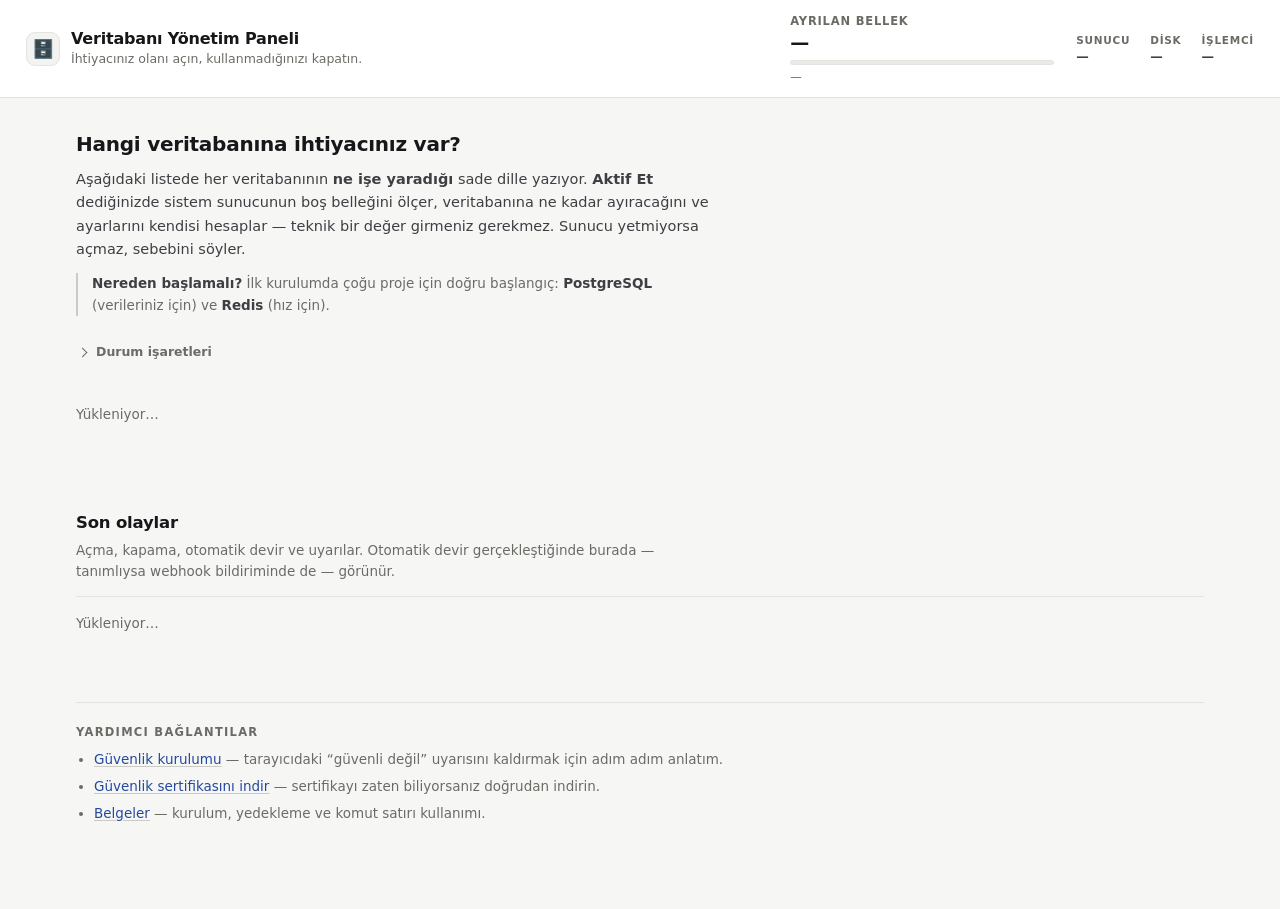
==== commit cfd6034a: "copy(dashboard): düğme yazısı 'Aç' yerine 'Aktif Et' Yeni tasarımda kapalı motorun satırındaki düğme" ====
--- a/gateway/html/index.html
+++ b/gateway/html/index.html
@@ -66,7 +66,7 @@
     <h2>Hangi veritabanına ihtiyacınız var?</h2>
     <p>
       Aşağıdaki listede her veritabanının <b>ne işe yaradığı</b> sade dille
-      yazıyor. <b>Aç</b> dediğinizde sistem sunucunun boş belleğini ölçer, o
+      yazıyor. <b>Aktif Et</b> dediğinizde sistem sunucunun boş belleğini ölçer,
       veritabanına ne kadar ayıracağını ve ayarlarını kendisi hesaplar —
       teknik bir değer girmeniz gerekmez. Sunucu yetmiyorsa açmaz, sebebini
       söyler.
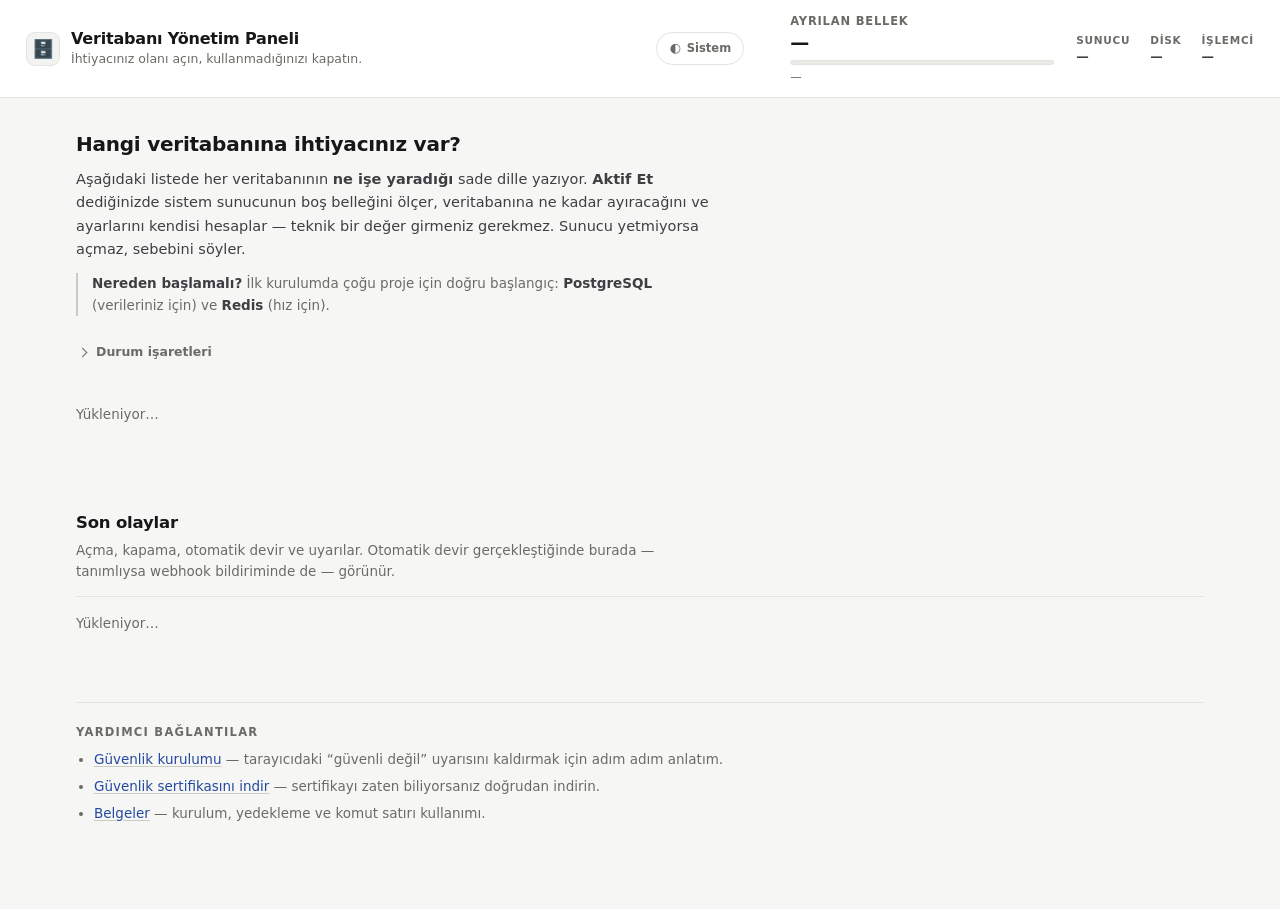
==== commit bda42dd2: "fix(dashboard): 'bellek yetmiyor' etiketi her ret sebebine yazılıyordu Kullanıcı fark etti: 32 GB'lı" ====
--- a/gateway/html/index.html
+++ b/gateway/html/index.html
@@ -8,6 +8,17 @@
 <meta name="description" content="Sunucudaki veritabanlarını açıp kapatmak için yönetim paneli.">
 <link rel="icon" href="data:image/svg+xml,<svg xmlns='http://www.w3.org/2000/svg' viewBox='0 0 100 100'><text y='.9em' font-size='90'>🗄️</text></svg>">
 <link rel="stylesheet" href="style.css">
+<script>
+/* Tema, CSS'ten ÖNCE uygulanıyor. Sayfa çizildikten sonra yapılsaydı koyu
+   tema seçmiş bir kullanıcı her yenilemede bir an beyaz ekran görürdü.
+   localStorage bazı ortamlarda (gizli pencere, site verisi kapalı) erişimin
+   KENDİSİNDE hata verir; o yüzden try/catch — tema tercihi yüzünden sayfanın
+   hiç açılmaması saçma olurdu. */
+try {
+  var t = localStorage.getItem('dbstack-theme');
+  if (t === 'light' || t === 'dark') document.documentElement.dataset.theme = t;
+} catch (e) {}
+</script>
 </head>
 <body>
 
@@ -28,6 +39,12 @@
       <p class="sub">İhtiyacınız olanı açın, kullanmadığınızı kapatın.</p>
     </div>
   </div>
+
+  <button type="button" class="theme-btn" id="theme-toggle"
+          title="Görünüm: sistem / açık / koyu" aria-label="Görünümü değiştir">
+    <span class="theme-ico" id="theme-ico" aria-hidden="true">◐</span>
+    <span class="theme-txt" id="theme-txt">Sistem</span>
+  </button>
 
   <div class="sysbar" id="sysbar" role="group" aria-label="Sunucu durumu">
 
--- a/gateway/html/style.css
+++ b/gateway/html/style.css
@@ -98,8 +98,15 @@
   --card-max:   560px;
 }
 
+/* ---------------------------------------------------------------- TEMA ----
+   Üç durum var: sistem (varsayılan), açık, koyu.
+   • Kullanıcı bir şey seçmediyse işletim sisteminin tercihi geçerli.
+   • Seçtiyse <html data-theme="light|dark"> yazılır ve sistemi EZER.
+   Aşağıdaki iki blok AYNI değişkenleri tanımlamak zorunda; birbirinden
+   ayrışırlarsa yalnız bir temada bozulma olur ve fark edilmesi zordur.
+   selftest bu ikisini karşılaştırıyor (bkz. 'tema blokları aynı'). */
 @media (prefers-color-scheme: dark) {
-  :root {
+  :root:not([data-theme="light"]) {
     color-scheme: dark;
 
     --bg:            #121213;
@@ -132,6 +139,41 @@
     --shadow:    0 1px 2px rgba(0, 0, 0, .45);
     --shadow-lg: 0 16px 48px rgba(0, 0, 0, .62);
   }
+}
+
+/* Kullanıcı KOYU seçtiyse: işletim sistemi ne derse desin. */
+:root[data-theme="dark"] {
+    color-scheme: dark;
+
+    --bg:            #121213;
+    --surface:       #191a1c;
+    --surface-2:     #202124;
+    --surface-3:     #292a2e;
+    --border:        #2b2c30;
+    --border-strong: #3d3e44;
+
+    --text:   #e8e8e6;
+    --text-2: #c4c4c1;
+    --muted:  #9a9a94;
+
+    --accent:        #4b6fdd;
+    --accent-hover:  #5f81ee;
+    --accent-ink:    #ffffff;
+    --accent-text:   #9db4f5;
+    --accent-soft:   #171b28;
+    --accent-border: #2c3757;
+
+    --ok:   #74d6a5;  --ok-bg:   #10251b;  --ok-border:   #214936;  --ok-dot:   #23a873;
+    --warn: #e6b666;  --warn-bg: #251f13;  --warn-border: #44361d;  --warn-dot: #cd8c1c;
+    --err:  #f0a49d;  --err-bg:  #2a1614;  --err-border:  #522925;  --err-dot:  #d9564c;
+    --off:  #98988f;  --off-bg:  #202124;  --off-border:  #303136;  --off-dot:  #6a6a64;
+
+    --focus: #8aa8ff;
+    --overlay: rgba(0, 0, 0, .66);
+
+    --shadow-sm: none;
+    --shadow:    0 1px 2px rgba(0, 0, 0, .45);
+    --shadow-lg: 0 16px 48px rgba(0, 0, 0, .62);
 }
 
 /* ------------------------- 2. Temel sıfırlama ve tipografi --------------- */
@@ -1412,3 +1454,35 @@
   font-weight: 600;
   white-space: nowrap;
 }
+
+/* --------------------------------------------------- görünüm düğmesi ------ */
+/* Üst barın sağında, sistem/açık/koyu arasında dönen küçük düğme. Metin de
+   taşıyor: yalnız ikon olsaydı hangi durumda olduğunu anlamak için tıklayıp
+   denemek gerekirdi. */
+.theme-btn {
+  display: inline-flex;
+  align-items: center;
+  gap: 6px;
+  margin-left: auto;
+  margin-right: 14px;
+  padding: 5px 12px;
+  border: 1px solid var(--border);
+  border-radius: 999px;
+  background: var(--surface);
+  color: var(--muted);
+  font-family: inherit;
+  font-size: var(--fs-xs);
+  font-weight: 600;
+  line-height: 1.6;
+  cursor: pointer;
+  white-space: nowrap;
+}
+.theme-btn:hover { border-color: var(--accent); color: var(--accent); }
+.theme-btn:focus-visible { outline: 2px solid var(--focus); outline-offset: 2px; }
+.theme-ico { font-size: 13px; }
+
+@media (max-width: 720px) {
+  /* Dar ekranda metni gizle; ikon tek başına yer kaplamasın. */
+  .theme-txt { display: none; }
+  .theme-btn { margin-right: 8px; padding: 5px 9px; }
+}
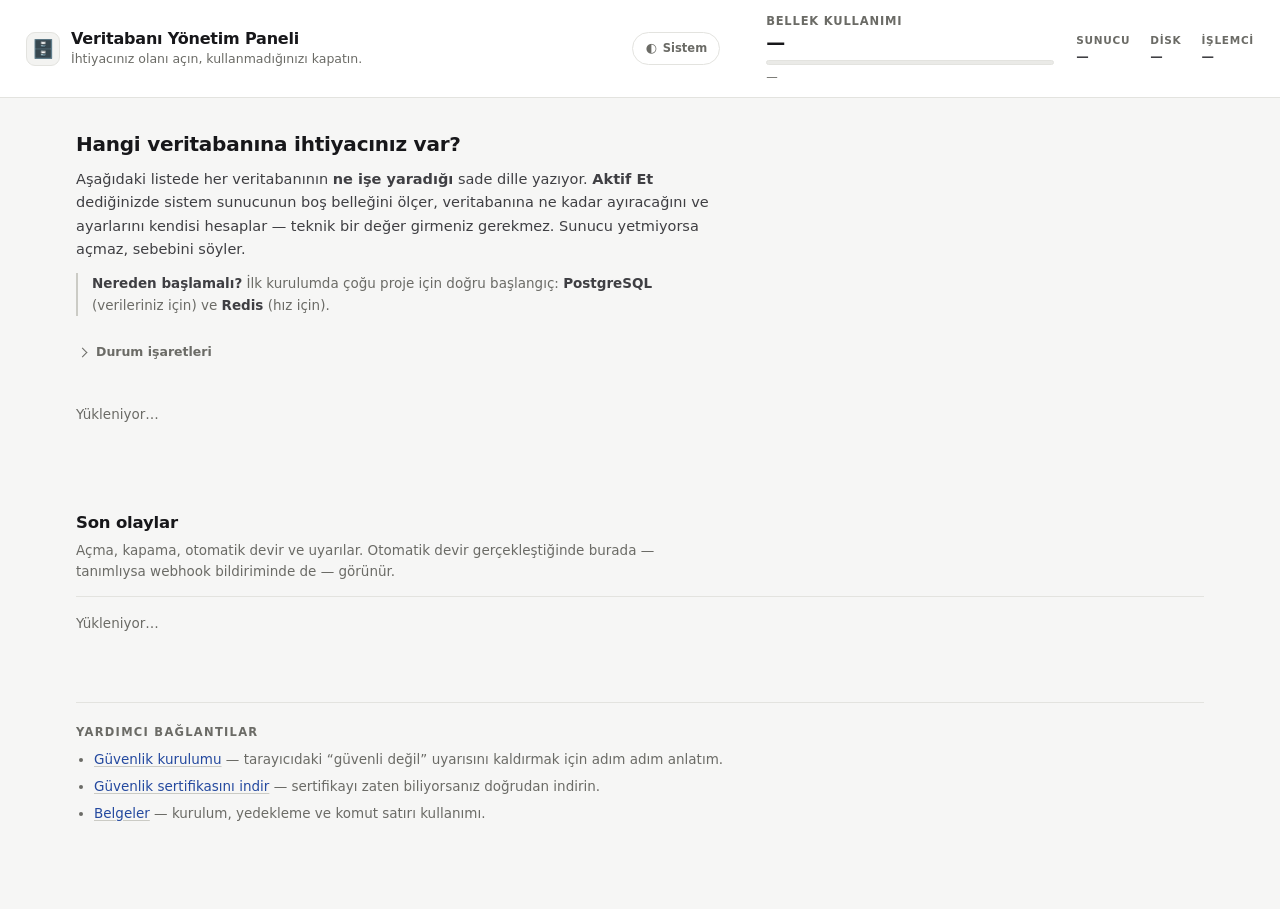
==== commit 69405988: "feat(bellek): tavan ile rezerve ayrıldı; otomatik yedek gerçekten koşuyor Kullanıcı iki şey söyledi " ====
--- a/gateway/html/index.html
+++ b/gateway/html/index.html
@@ -28,8 +28,21 @@
      Sunucu / Disk / İşlemci ise onun yanında ince, kutusuz bir künye satırı.
      Bellek, "açabilir miyim" sorusunun tek belirleyicisi olduğu için sayfadaki
      en ağır sayı odur; diğer üçü referans bilgisidir.
+
+     BÜYÜK SAYI GERÇEK KULLANIMDIR, ayrılan değil. Burada eskiden "Ayrılan
+     bellek" yazıyor ve docker tavanlarının toplamı gösteriliyordu: 16 GB'lık
+     bir sunucuda "15 GB / 12 GB · %122 aşım" çıkıyordu, oysa free -m 1508 MB
+     kullanım, çekirdek de sıfır bellek baskısı bildiriyordu. Tavan bir
+     rezervasyon değil üst sınırdır; toplanıp RAM ile kıyaslanamaz. Baştan
+     ayrılan (rezerve) ile üst sınır (tavan) artık ALT satırda, adları
+     söylenerek duruyor.
+
      app.js'in okuduğu id'ler (#sys-host #sys-mem #sys-mem-bar #sys-mem-real
-     #sys-disk #sys-cpu) ve .sys-item-mem sınıfı aynen korunuyor.
+     #sys-disk #sys-cpu) ve .sys-item-mem sınıfı aynen korunuyor. Rozet
+     şeridi (.sys-flags) ile bellek öğüt kutusu (#mem-advice) BURADA YOK:
+     onları app.js / yedekler.js DOM'a kendisi ekliyor, çünkü aynı üst bar
+     yedekler.html'de de birebir duruyor ve iki kopyayı elle güncellemek er
+     geç ikisinin ayrışması demekti.
      =========================================================================== -->
 <header class="topbar">
   <div class="brand">
@@ -49,9 +62,9 @@
   <div class="sysbar" id="sysbar" role="group" aria-label="Sunucu durumu">
 
     <div class="sys-item sys-item-mem">
-      <span class="sys-label">Ayrılan bellek</span>
+      <span class="sys-label">Bellek kullanımı</span>
       <b id="sys-mem">—</b>
-      <div class="meter" role="img" aria-label="Ayrılan bellek">
+      <div class="meter" role="img" aria-label="Bellek kullanımı">
         <div class="meter-fill" id="sys-mem-bar"></div>
       </div>
       <span class="sys-sub" id="sys-mem-real">—</span>
--- a/gateway/html/style.css
+++ b/gateway/html/style.css
@@ -29,6 +29,7 @@
     13. Alt bilgi
     14. Kurulum sayfası (setup.html — ortak stil dosyası)
     15. Duyarlılık ve erişilebilirlik
+    16. Yedekler sayfası (yedekler.html — zamanlama, liste, geri yükleme)
    ========================================================================== */
 
 /* ---------------------------------------------- 1. Tasarım değişkenleri --- */
@@ -325,9 +326,13 @@
   min-width: 0;
 }
 
-/* --- ana ölçü: ayrılan bellek --- */
+/* --- ana ölçü: BELLEK KULLANIMI ---
+   Sütunun cevapladığı soru değişti: büyük sayı artık ayrılanı değil gerçek
+   kullanımı gösteriyor, altına da baskı ve tavan rozetleri geliyor (bkz.
+   .sys-flags). Genişlik 264 → 288: rozet şeridi 264'te üç satıra dağılıp
+   üst barı gereksiz yere büyütüyordu. */
 .sys-item-mem {
-  width: 264px;
+  width: 288px;
   flex: 0 0 auto;
   min-width: 0;
 }
@@ -384,6 +389,45 @@
   text-overflow: ellipsis;
 }
 .sys-sub-warn { color: var(--err); font-weight: 600; }
+
+/* --- rozetler: çekirdek baskısı ve aşırı taahhüt ---
+   ÖLÇÜLEN OLAY: tavanların toplamı dağıtılabilirin %122'siyken üst bar
+   kırmızı yanıyor, kapalı motorların hepsinde "bellek yetmiyor" yazıyordu —
+   oysa makinenin %91'i boştu ve /proc/pressure/memory bütün pencerelerde
+   0.00 bildiriyordu. Tavan aşımı TEK BAŞINA arıza değildir: limitler birer
+   üst sınırdır, hepsi aynı anda dolmaz. Bu yüzden varsayılan rozet RENKSİZ;
+   sarı ancak politika sınırı aşılınca, kırmızı ancak çekirdek gerçekten
+   baskı bildirince ya da baştan ayrılanlar dağıtılabiliri aşınca çıkar. */
+.sys-flags {
+  display: flex;
+  flex-wrap: wrap;
+  gap: 4px 6px;
+  margin-top: 6px;
+}
+.sys-flag {
+  padding: 1px 7px;
+  border-radius: 999px;
+  border: 1px solid var(--border);
+  background: var(--surface-2);
+  color: var(--muted);
+  font-size: var(--fs-xs);
+  font-weight: 600;
+  line-height: 1.5;
+  /* Sarmalanır: "tavan toplamı %122 — tavanlar aynı anda dolmaz" cümlesi
+     tek satıra sığmıyor ve kırpıldığında tam da açıklayan yarısı gidiyor. */
+  white-space: normal;
+  overflow-wrap: anywhere;
+}
+.sys-flag.is-warn {
+  border-color: var(--warn-border);
+  background: var(--warn-bg);
+  color: var(--warn);
+}
+.sys-flag.is-err {
+  border-color: var(--err-border);
+  background: var(--err-bg);
+  color: var(--err);
+}
 
 /* --- künye: sunucu / disk / işlemci --- */
 .sys-meta {
@@ -422,6 +466,41 @@
 }
 .banner[hidden] { display: none !important; }
 
+/* --- öğüt şeridi: bellek politikası aşıldığında NE YAPILACAĞI ---
+   .banner'dan ayrı bir şey ve ayrı görünmesi gerekiyor: banner "kurulum
+   eksik" gibi ARIZA bildirir ve kırmızıdır. Burada bildirilen şey arıza
+   değil, bir eşiğin aşılması: gerçek kullanım düşük, çekirdek baskısı yok,
+   yalnız tavanların toplamı politika sınırının üstüne çıkmış. Bu yüzden
+   varsayılan ton sarı; kırmızı yalnız .is-err ile, baştan ayrılanlar
+   dağıtılabiliri gerçekten aştığında. */
+.mem-advice {
+  max-width: var(--page);
+  margin: 14px auto 0;
+  padding: 12px 14px;
+  border-radius: var(--radius);
+  background: var(--warn-bg);
+  color: var(--warn);
+  border: 1px solid var(--warn-border);
+  border-left: 3px solid var(--warn-dot);
+}
+.mem-advice.is-err {
+  background: var(--err-bg);
+  color: var(--err);
+  border-color: var(--err-border);
+  border-left-color: var(--err-dot);
+}
+.mem-advice[hidden] { display: none !important; }
+
+.mem-advice-t, .mem-advice-n {
+  margin: 0;
+  max-width: 88ch;
+  font-size: var(--fs-md);
+  line-height: 1.55;
+  text-wrap: pretty;
+}
+.mem-advice-n { margin-top: 7px; }
+.mem-advice-act { margin-top: 10px; }
+
 /* ------------------- 5. Gövde, giriş, araç çubuğu, durum okuması --------- */
 main {
   max-width: var(--page);
@@ -1073,6 +1152,45 @@
   font-weight: 640;
 }
 
+/* --- ölçülen değerler: hangi kural çiğnendi ---
+   Hem pencerede hem kapalı motor satırının açılırında kullanılıyor. Ayrı bir
+   sınıf, çünkü .plan-line b nowrap: "3.2 GB + 512 MB ≤ 12.3 GB · ✗ kaldı"
+   gibi bir hesap satır sonunda kırılamayıp satırı taşırıyordu.
+   Kaldığı kural SARI: "yer yok" burada bir arıza değil bir bütçe kararıdır
+   ve kırmızı, kullanıcıyı sunucuda olmayan bir sorunu aramaya gönderiyordu. */
+.kural {
+  margin: 10px 0 0;
+  padding: 8px 11px;
+  border: 1px solid var(--border);
+  border-left: 3px solid var(--border-strong);
+  border-radius: var(--radius);
+  background: var(--surface-2);
+}
+.kural-bas {
+  margin: 0 0 4px;
+  font-size: var(--fs-xs);
+  font-weight: 600;
+  text-transform: uppercase;
+  letter-spacing: .07em;
+  color: var(--muted);
+}
+.kural-satir {
+  display: flex;
+  flex-wrap: wrap;
+  justify-content: space-between;
+  gap: 1px 14px;
+  padding: 3px 0;
+  font-size: var(--fs-sm);
+  line-height: 1.5;
+}
+.kural-ad { color: var(--muted); min-width: 0; }
+.kural-hesap {
+  font-variant-numeric: tabular-nums;
+  overflow-wrap: anywhere;
+}
+.kural-ok { color: var(--text-2); }
+.kural-no { color: var(--warn); font-weight: 640; }
+
 .note {
   margin: 12px 0 0;
   padding: 9px 12px;
@@ -1302,7 +1420,7 @@
 /* -------------------------------- 15. Duyarlılık ve erişilebilirlik ------ */
 @media (max-width: 1080px) {
   :root { --card-basis: 320px; }
-  .sys-item-mem { width: 240px; }
+  .sys-item-mem { width: 252px; }
 }
 
 @media (max-width: 900px) {
@@ -1310,7 +1428,7 @@
   .sysbar { width: 100%; justify-content: space-between; gap: 16px; }
   .sys-item-mem { flex: 1 1 240px; width: auto; }
   main { padding: 24px 16px 60px; }
-  .banner { margin-left: 16px; margin-right: 16px; }
+  .banner, .mem-advice { margin-left: 16px; margin-right: 16px; }
   :root { --card-max: 100%; }
 }
 
@@ -1486,3 +1604,290 @@
   .theme-txt { display: none; }
   .theme-btn { margin-right: 8px; padding: 5px 9px; }
 }
+
+/* -------------------------------------------- 16. Yedekler sayfası ------- */
+/* Bu bölüm ARTIK AYRI BİR SAYFAYI giydiriyor: yedekler.html + yedekler.js.
+   Daha önce panelin (index.html) içinde bir bölümdü; “Şu an açık” ve “Kapalı”
+   bölgelerinin altında kalıyor, 5 saniyelik yenileme de dosya listesini
+   incelemeyi huzursuz ediyordu. Sınıf adları korundu — çizim mantığı aynı,
+   değişen şey satır düzeni ve geri yüklemenin eklenmesi.
+
+   RENK KURALI BOZULMUYOR: bölümde renk üç şey için çıkar — zamanlama
+   KAPALIYKEN (sarı), son tur ERTELENDİĞİNDE (yine sarı, bkz. .bk-defer) ve
+   son yedek gerçekten BAŞARISIZ olduğunda (kırmızı). Erteleme ile
+   başarısızlık eskiden aynı kırmızıyı paylaşıyordu: “başka bir işlem kilidi
+   tutuyor” diyen geçici bir çakışma ekranda arıza gibi duruyor, kullanıcı da
+   olmayan bir sorunun peşine düşüyordu.
+
+   YENİ RENK DEĞİŞKENİ TANIMLANMADI. Bölüm tamamen var olan token'larla
+   (--warn, --err, --border, --surface…) çiziliyor; hepsi hem açık hem koyu
+   temada tanımlı olduğu için koyu tema kendiliğinden doğru çalışıyor ve iki
+   koyu tema bloğunun aynı kalmasını isteyen selftest denetimi de bozulmuyor.
+   Saat/gün kutuları da native: color-scheme kalıtımla geldiği için tarayıcının
+   kendi saat seçici arayüzü koyu temada koyu açılıyor. */
+
+/* Üst bar yapışkan; bölge çıpalarına gelen bir bağlantı, bu kural olmadan
+   başlığı üst barın ALTINA sokuyordu (aynısı .row/.card için de var). */
+.bk-zone { scroll-margin-top: 110px; }
+
+/* --- zamanlama kutusu ---------------------------------------------------- */
+.bk-sched {
+  display: flex;
+  flex-wrap: wrap;
+  align-items: flex-start;
+  justify-content: space-between;
+  gap: 12px 22px;
+  padding: 13px 15px;
+  border: 1px solid var(--border);
+  border-left: 3px solid var(--border-strong);
+  border-radius: var(--radius);
+  background: var(--surface);
+}
+
+/* Zamanlama kapalıyken kutunun tek sarı işareti burası. “KAPALI” kelimesi
+   sayfada nötr okunuyordu; oysa söylediği şey bir risk. */
+.bk-sched.is-off {
+  border-color: var(--warn-border);
+  border-left-color: var(--warn-dot);
+  background: var(--warn-bg);
+}
+
+.bk-sched-txt { flex: 1 1 340px; min-width: 0; }
+
+.bk-state { margin: 0; font-size: 14.5px; color: var(--text); }
+.bk-state b { font-weight: 650; }
+.bk-state .badge { margin-left: 8px; }
+
+.bk-last, .bk-next {
+  margin: 4px 0 0;
+  max-width: 72ch;
+  color: var(--text-2);
+  font-size: var(--fs-md);
+  line-height: 1.5;
+}
+.bk-muted { color: var(--muted); }
+
+/* Başarısız yedek: sayfadaki kırmızı, gerçekten sorun olduğu anlamına gelir.
+   Sebep metni sunucudan geldiği gibi basılıyor, uzun olabilir. */
+.bk-err {
+  color: var(--err);
+  font-weight: 600;
+  overflow-wrap: anywhere;
+}
+
+/* ERTELENMİŞ TUR KIRMIZI DEĞİL.
+   Ekranda “BAŞARISIZ — başka bir işlem kilidi tutuyor” yazıyordu; oysa olan
+   şey şuydu: o dakikada başka bir yedekleme sürüyordu, tur atlandı, ertesi
+   gün yine denenecek. Kırmızı burada yalan söylüyordu — kullanıcı gece
+   yedeğinin bozulduğunu sanıp sunucuya bakmaya gidiyordu. Sarı: “dikkat et
+   ama koşma”. Kalın yazı yalnız durumun ADINDA, cümlenin tamamında değil. */
+.bk-defer {
+  color: var(--warn);
+  overflow-wrap: anywhere;
+}
+.bk-defer b { font-weight: 650; }
+
+/* Sıradaki DENEME, olağan gecelik turdan farklı bir zamana kaymışsa (kilit
+   çakışması) satır .bk-defer ile aynı sarıyı alır. Kırmızı olamaz: yedek
+   bozulmadı, yalnız sıra bekliyor — kutu "Sıradaki yedek: 24 saat sonra"
+   yazarken kullanıcı o günün yedeğinden umudu kesip elle yedek alıyordu. */
+.bk-retry { color: var(--warn); overflow-wrap: anywhere; }
+
+.bk-warn {
+  margin: 6px 0 0;
+  max-width: 64ch;
+  color: var(--warn);
+  font-size: var(--fs-md);
+  font-weight: 600;
+  line-height: 1.5;
+}
+
+.bk-ctrl {
+  display: flex;
+  flex-wrap: wrap;
+  align-items: center;
+  gap: 10px;
+}
+.bk-field {
+  display: inline-flex;
+  align-items: center;
+  gap: 7px;
+  color: var(--muted);
+  font-size: var(--fs-sm);
+}
+.bk-inp {
+  height: var(--ctl-h);
+  min-width: 0;
+  padding: 0 8px;
+  border: 1px solid var(--border-strong);
+  border-radius: var(--radius);
+  background: var(--surface);
+  color: var(--text);
+  font-family: inherit;
+  font-size: var(--fs-md);
+  font-variant-numeric: tabular-nums;
+}
+.bk-inp:focus-visible { border-color: var(--accent); }
+.bk-inp-num { width: 68px; }
+.bk-unit { color: var(--muted); font-size: var(--fs-sm); }
+
+.bk-hint {
+  margin: 8px 0 0;
+  max-width: 72ch;
+  color: var(--muted);
+  font-size: var(--fs-sm);
+  line-height: 1.5;
+}
+
+/* --- motor listesi ------------------------------------------------------- */
+.bk-list { margin: 0; padding: 0; list-style: none; }
+
+/* SATIR ARTIK GRID, FLEX DEĞİL.
+   Ekran görüntüsündeki kusurun sebebi buydu: satır flex'ken, tam genişlik
+   isteyen dosya listesi (grid-column: 1 / -1 taşıyan bir <details>) o kuralı
+   uygulayamıyor ve düğmenin yanına sıkışıyordu — “Yedek al” ile “Yedekleri
+   göster” üst üste biniyordu. Sütunlar burada adlarıyla tanımlı: ikon · ad ·
+   bilgiler · düğmeler; her çocuk kendi hücresini AÇIKÇA seçiyor, dosya
+   listesi de kendi satırında tam genişlikte duruyor. Otomatik yerleşime
+   bırakılsaydı dar ekranda aynı çakışma başka bir kılıkta geri gelirdi. */
+.bk-row {
+  display: grid;
+  grid-template-columns: 22px minmax(120px, 190px) minmax(0, 1fr) auto;
+  align-items: center;
+  column-gap: 12px;
+  row-gap: 4px;
+  min-height: var(--row-h);
+  padding: 8px 0;
+  border-top: 1px solid var(--border);
+}
+.bk-list > .bk-row:first-child { border-top: 0; }
+.bk-row:hover { background: var(--surface-2); }
+.bk-row:focus-within { background: var(--surface-2); }
+
+.bk-icon  { grid-column: 1; grid-row: 1;
+            width: 20px; text-align: center; font-size: 16px; line-height: 1; }
+.bk-name  { grid-column: 2; grid-row: 1; }
+.bk-facts { grid-column: 3; grid-row: 1; }
+.bk-acts  { grid-column: 4; grid-row: 1; }
+.bk-files { grid-column: 1 / -1; grid-row: 2; }
+
+.bk-name {
+  min-width: 0;
+  font-size: 14.5px;
+  font-weight: 600;
+  letter-spacing: -.01em;
+  overflow-wrap: anywhere;
+}
+
+.bk-facts {
+  display: flex;
+  flex-wrap: wrap;
+  gap: 2px 16px;
+  min-width: 0;
+  color: var(--muted);
+  font-size: var(--fs-sm);
+  font-variant-numeric: tabular-nums;
+}
+
+/* Satırın en önemli bilgisi: adet ve boyut sütunları boş kaldığı için
+   yedeksiz motor eskiden gözden kaçıyordu. Yalnız renge de dayanmıyor —
+   metnin kendisi “hiç yedek yok” diyor. */
+.bk-none { color: var(--warn); font-weight: 600; }
+
+/* Düğmeler KENDİ SÜTUNUNDA ve kendi kutusunda: ikisi yan yana sığmazsa alt
+   alta geçerler, komşu sütunun üstüne binmezler. */
+.bk-acts {
+  display: flex;
+  flex-wrap: wrap;
+  align-items: center;
+  justify-content: flex-end;
+  gap: 8px;
+  justify-self: end;
+}
+.bk-acts .btn { flex: none; white-space: nowrap; }
+
+@media (max-width: 900px) {
+  /* Bilgiler kendi satırına iner; düğmeler ilk satırın sağında kalır. */
+  .bk-row { grid-template-columns: 22px minmax(0, 1fr) auto; }
+  .bk-acts  { grid-column: 3; grid-row: 1; }
+  .bk-facts { grid-column: 2 / -1; grid-row: 2; }
+  .bk-files { grid-column: 1 / -1; grid-row: 3; }
+}
+
+@media (max-width: 640px) {
+  .bk-sched { padding: 12px 13px; }
+  .bk-ctrl { flex: 1 1 100%; }
+  .bk-ctrl .btn { margin-left: auto; }
+}
+
+@media (max-width: 560px) {
+  /* Telefonda üç şey alt alta: ad, bilgiler, düğmeler. */
+  .bk-row { grid-template-columns: 22px minmax(0, 1fr); }
+  .bk-facts { grid-column: 2; grid-row: 2; }
+  .bk-acts  { grid-column: 2; grid-row: 3; justify-self: start;
+              justify-content: flex-start; }
+  .bk-files { grid-column: 1 / -1; grid-row: 4; }
+}
+
+/* --- yedek dosyası listesi ------------------------------------------------
+   Kaynak rozeti üç durumu ayırır — elle alınan, gecenin turu ve dışarıdan
+   (host cron / komut satırı) gelen. Renk yalnız "dış"ta kullanılıyor: diğer
+   ikisi bizim ürettiğimiz, beklenen şeyler; "dış" ise açıklanması gereken
+   tek durum. Her satırın sonundaki düğme o dosyaya geri döner — "son yedek"
+   her zaman istenen yedek değildir. */
+.bk-files { margin: 4px 0 0; padding-left: 34px; }
+.bk-files > .sum { font-size: 12px; color: var(--muted); padding: 4px 0; }
+.bk-flist { list-style: none; margin: 4px 0 0; padding: 0;
+            border-top: 1px solid var(--border); }
+.bk-file { display: grid; gap: 10px; align-items: center;
+           grid-template-columns: 96px 66px minmax(0, 1fr) auto auto;
+           padding: 6px 0; border-bottom: 1px solid var(--border);
+           font-size: 12px; }
+.bk-file-when { color: var(--text); white-space: nowrap; }
+.bk-file-kind { justify-self: start; font-size: 11px; padding: 1px 6px;
+                border: 1px solid var(--border); border-radius: 999px;
+                color: var(--muted); white-space: nowrap; }
+.bk-kind-dis { border-color: var(--warn); color: var(--warn); }
+.bk-file-name { color: var(--muted); overflow-wrap: anywhere; }
+.bk-file-size { color: var(--muted); white-space: nowrap; }
+.bk-file-btn { white-space: nowrap; }
+
+@media (max-width: 720px) {
+  /* Dosya adı kendi satırına geçer; tarih solda, düğme sağda kalır ki
+     “hangi yedeğe dönüyorum” sorusu düğmenin yanında cevaplı olsun. */
+  .bk-file { grid-template-columns: minmax(0, 1fr) auto; }
+  .bk-file-when { grid-column: 1; grid-row: 1; }
+  .bk-file-kind { grid-column: 2; grid-row: 1; justify-self: end; }
+  .bk-file-name { grid-column: 1 / -1; grid-row: 2; }
+  .bk-file-size { grid-column: 1; grid-row: 3; }
+  .bk-file-btn  { grid-column: 2; grid-row: 3; justify-self: end; }
+}
+
+@media (max-width: 560px) {
+  .bk-files { padding-left: 0; }
+}
+
+/* --- geri yükleme onayı ---------------------------------------------------
+   Onay penceresindeki “motor adını yazın” kutusu. Bağlantı bilgilerindeki
+   .copy-row input'undan AYRI: o kutu salt okunur ve gri zeminli, bu ise
+   yazılacak bir alan — aynı görünümü vermek, kullanıcıda içine
+   yazamayacağı izlenimi bırakırdı. */
+.bk-onay { margin-top: 8px; }
+.bk-onay-inp {
+  width: 100%;
+  height: var(--ctl-h);
+  padding: 0 10px;
+  border: 1px solid var(--border-strong);
+  border-radius: var(--radius);
+  background: var(--surface);
+  color: var(--text);
+  font-family: inherit;
+  font-size: var(--fs-md);
+}
+.bk-onay-inp:focus-visible { border-color: var(--accent); }
+
+@media print {
+  /* Kâğıda basılan şey listedir: hangi motorun ne zamandan kalma yedeği var.
+     Saat/gün kutuları ve düğmeler kâğıtta tıklanamaz. */
+  .bk-ctrl, .bk-acts, .bk-file-btn { display: none !important; }
+}
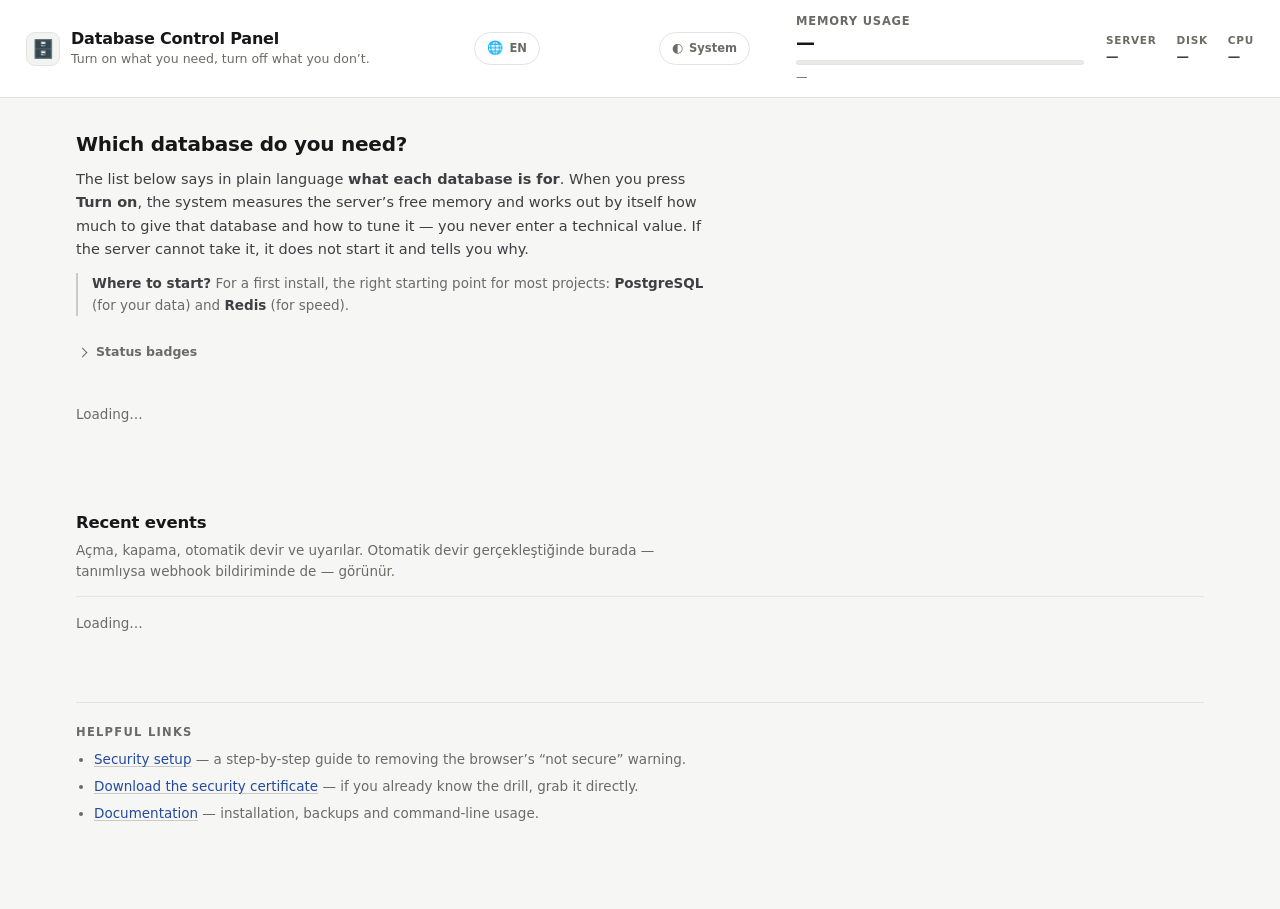
==== commit a0e8a532: "feat(i18n): make the panel bilingual (TR/EN) with a language toggle The docs were already bilingual," ====
--- a/gateway/html/index.html
+++ b/gateway/html/index.html
@@ -48,10 +48,17 @@
   <div class="brand">
     <span class="brand-icon" aria-hidden="true">🗄️</span>
     <div class="brand-txt">
-      <h1>Veritabanı Yönetim Paneli</h1>
-      <p class="sub">İhtiyacınız olanı açın, kullanmadığınızı kapatın.</p>
-    </div>
-  </div>
+      <h1 data-i18n>Veritabanı Yönetim Paneli</h1>
+      <p class="sub" data-i18n>İhtiyacınız olanı açın, kullanmadığınızı kapatın.</p>
+    </div>
+  </div>
+
+  <button type="button" class="theme-btn" id="lang-toggle"
+          title="Dil: Türkçe / English" aria-label="Dili değiştir"
+          data-i18n-attr="title,aria-label">
+    <span class="theme-ico" aria-hidden="true">🌐</span>
+    <span class="theme-txt" id="lang-txt">TR</span>
+  </button>
 
   <button type="button" class="theme-btn" id="theme-toggle"
           title="Görünüm: sistem / açık / koyu" aria-label="Görünümü değiştir">
@@ -62,7 +69,7 @@
   <div class="sysbar" id="sysbar" role="group" aria-label="Sunucu durumu">
 
     <div class="sys-item sys-item-mem">
-      <span class="sys-label">Bellek kullanımı</span>
+      <span class="sys-label" data-i18n>Bellek kullanımı</span>
       <b id="sys-mem">—</b>
       <div class="meter" role="img" aria-label="Bellek kullanımı">
         <div class="meter-fill" id="sys-mem-bar"></div>
@@ -93,15 +100,15 @@
 <main>
 
   <section class="intro">
-    <h2>Hangi veritabanına ihtiyacınız var?</h2>
-    <p>
+    <h2 data-i18n>Hangi veritabanına ihtiyacınız var?</h2>
+    <p data-i18n-html>
       Aşağıdaki listede her veritabanının <b>ne işe yaradığı</b> sade dille
       yazıyor. <b>Aktif Et</b> dediğinizde sistem sunucunun boş belleğini ölçer,
       veritabanına ne kadar ayıracağını ve ayarlarını kendisi hesaplar —
       teknik bir değer girmeniz gerekmez. Sunucu yetmiyorsa açmaz, sebebini
       söyler.
     </p>
-    <p class="hint">
+    <p class="hint" data-i18n-html>
       <b>Nereden başlamalı?</b> İlk kurulumda çoğu proje için doğru başlangıç:
       <b>PostgreSQL</b> (verileriniz için) ve <b>Redis</b> (hız için).
     </p>
@@ -116,11 +123,11 @@
     <details class="legend">
       <summary class="sum"><span class="chev" aria-hidden="true"></span>Durum işaretleri</summary>
       <div class="legend-body">
-        <span class="badge on">Çalışıyor</span>
-        <span class="badge busy">Başlatılıyor</span>
-        <span class="badge err">Sorunlu</span>
-        <span class="badge off">Kapalı</span>
-        <p class="legend-note">
+        <span class="badge on" data-i18n>Çalışıyor</span>
+        <span class="badge busy" data-i18n>Başlatılıyor</span>
+        <span class="badge err" data-i18n>Sorunlu</span>
+        <span class="badge off" data-i18n>Kapalı</span>
+        <p class="legend-note" data-i18n>
           Kapalı motorlar aşağıdaki listede rozet taşımaz — hepsi kapalıdır.
           Rozetler yalnızca “Şu an açık” bölümünde görünür.
         </p>
@@ -130,26 +137,40 @@
   </div>
 
   <div id="grid" class="grid" aria-live="polite">
-    <p class="loading">Yükleniyor…</p>
-  </div>
+    <p class="loading" data-i18n>Yükleniyor…</p>
+  </div>
+
+  <!-- Son bir saatte veritabanının İÇİNDE ne oluyordu. Olay günlüğü
+       yığının kendi işlerini yazar; bu bölüm veritabanının içini yazar:
+       kim bekledi, kim bekletti, o sırada bizim işimiz var mıydı. -->
+  <section class="events-section" id="ash-section" hidden>
+    <h3 data-i18n>Son bir saat — veritabanının içinde</h3>
+    <p class="card-detail" data-i18n-html>
+      Oturumlar saniyede bir örnekleniyor. “Dün gece dondu, sabah baktım
+      normal” sorusunun cevabı burada: o an kim neyi bekliyordu ve
+      bekletenin kim olduğu. Örneklenemeyen saniyeler <b>ayrıca</b> yazılır —
+      ölçüm yokluğu “sistem boştu” demek değildir.
+    </p>
+    <div id="ash"><p class="card-detail" data-i18n>Yükleniyor…</p></div>
+  </section>
 
   <section class="events-section">
-    <h3>Son olaylar</h3>
-    <p class="card-detail">
+    <h3 data-i18n>Son olaylar</h3>
+    <p class="card-detail" data-i18n>
       Açma, kapama, otomatik devir ve uyarılar. Otomatik devir gerçekleştiğinde
       burada — tanımlıysa webhook bildiriminde de — görünür.
     </p>
-    <div id="events"><p class="card-detail">Yükleniyor…</p></div>
+    <div id="events"><p class="card-detail" data-i18n>Yükleniyor…</p></div>
   </section>
 
   <section class="footer-note">
-    <h3>Yardımcı bağlantılar</h3>
+    <h3 data-i18n>Yardımcı bağlantılar</h3>
     <ul>
-      <li><a href="/setup">Güvenlik kurulumu</a> — tarayıcıdaki
+      <li data-i18n-html><a href="/setup">Güvenlik kurulumu</a> — tarayıcıdaki
           “güvenli değil” uyarısını kaldırmak için adım adım anlatım.</li>
-      <li><a href="/ca.crt" download="databases-stack-ca.crt">Güvenlik sertifikasını indir</a>
+      <li data-i18n-html><a href="/ca.crt" download="databases-stack-ca.crt">Güvenlik sertifikasını indir</a>
           — sertifikayı zaten biliyorsanız doğrudan indirin.</li>
-      <li><a href="https://github.com/halilibrahimd27/databases-stack" target="_blank" rel="noopener">Belgeler</a>
+      <li data-i18n-html><a href="https://github.com/halilibrahimd27/databases-stack" target="_blank" rel="noopener">Belgeler</a>
           — kurulum, yedekleme ve komut satırı kullanımı.</li>
     </ul>
   </section>
@@ -182,6 +203,7 @@
   </div>
 </div>
 
+<script src="i18n.js"></script>
 <script src="app.js"></script>
 </body>
 </html>
--- a/gateway/html/style.css
+++ b/gateway/html/style.css
@@ -1598,6 +1598,8 @@
 .theme-btn:hover { border-color: var(--accent); color: var(--accent); }
 .theme-btn:focus-visible { outline: 2px solid var(--focus); outline-offset: 2px; }
 .theme-ico { font-size: 13px; }
+/* Başlığı esnek olmayan sayfalarda (kurulum, kapalı motor) düğme sağ üstte sabit durur. */
+.theme-btn.lang-fixed { position: fixed; top: 14px; right: 14px; z-index: 50; margin: 0; }
 
 @media (max-width: 720px) {
   /* Dar ekranda metni gizle; ikon tek başına yer kaplamasın. */
@@ -1836,7 +1838,11 @@
    tek durum. Her satırın sonundaki düğme o dosyaya geri döner — "son yedek"
    her zaman istenen yedek değildir. */
 .bk-files { margin: 4px 0 0; padding-left: 34px; }
-.bk-files > .sum { font-size: 12px; color: var(--muted); padding: 4px 0; }
+/* .sum genelde flex kutu; burada olmayınca ok işareti (.chev mutlak
+   konumlu) metnin üstüne biniyordu — ekran görüntüsünde "Yedekleri
+   göster" yazısının ilk harfi okun altında kalıyordu. */
+.bk-files > .sum { display: flex; align-items: center; gap: 6px;
+                   font-size: 12px; color: var(--muted); padding: 4px 0; }
 .bk-flist { list-style: none; margin: 4px 0 0; padding: 0;
             border-top: 1px solid var(--border); }
 .bk-file { display: grid; gap: 10px; align-items: center;
@@ -1891,3 +1897,51 @@
      Saat/gün kutuları ve düğmeler kâğıtta tıklanamaz. */
   .bk-ctrl, .bk-acts, .bk-file-btn { display: none !important; }
 }
+
+/* Elle başlatılan son denemenin sonucu — iş penceresi kapandıktan sonra da
+   motorun satırında kalır. Erteleme (sarı) ile gerçek hata (kırmızı) ayrı:
+   ertelemede veriye dokunulmamıştır, kırmızı göstermek yanlış alarm olurdu. */
+.bk-attempt { margin: 4px 0 0; font-size: 12px; line-height: 1.4; }
+.bk-attempt-wait { color: var(--warn); }
+.bk-attempt-err  { color: var(--err); }
+
+/* Kurtarma provası rozeti. Üç durum üç ayrı şey söyler ve renk yalnız
+   gerçekten kötü olanda kullanılır: "prova kaldı" demek, elde GERİ
+   YÜKLENEMEYEN bir yedek var demektir — bu, disk dolmasından beter bir
+   haberdir. "Prova yapılmadı" kırmızı değil sarı: eksik bilgi, kötü haber
+   değil. */
+.bk-drill { font-size: 11px; padding: 1px 6px; border-radius: 999px;
+            border: 1px solid var(--border); white-space: nowrap; }
+.bk-drill-ok  { color: var(--ok); border-color: var(--ok); }
+.bk-drill-err { color: var(--err); border-color: var(--err); font-weight: 600; }
+.bk-drill-yok { color: var(--warn); border-color: var(--warn); }
+
+/* Kart künyesinde tek kırmızı: akışı kopmuş yedek kopya. Bu, devirde işe
+   yaramayacak bir güvencedir ve kullanıcının felaket anında değil ŞİMDİ
+   görmesi gerekir. */
+.fact-err { color: var(--err); font-weight: 600; }
+
+/* Yedeğin içi: tablo listesi. Sayı sütunu sağa yaslı — göz büyük tabloyu
+   aramak için oraya bakıyor. */
+.bk-inspect { width: 100%; border-collapse: collapse; margin: .6rem 0; font-size: .92em; }
+.bk-inspect th, .bk-inspect td { padding: .28rem .5rem; border-bottom: 1px solid var(--line); text-align: left; }
+.bk-inspect .num { text-align: right; font-variant-numeric: tabular-nums; }
+.bk-inspect tbody tr:last-child td { border-bottom: 0; }
+
+/* Son bir saat — veritabanının içi. Üç sütun: bekleyenler, bekletenler ve
+   yığının kendi işleri. Üçüncüsü olmadan "gürültülü komşu kim" sorusu
+   cevapsız kalıyor. */
+.ash-eng { padding: .7rem 0; border-bottom: 1px solid var(--line); }
+.ash-eng:last-child { border-bottom: 0; }
+.ash-eng > b { margin-right: .5rem; }
+.ash-cov { font-size: .85em; opacity: .8; margin-right: .5rem; }
+.ash-cols { display: grid; grid-template-columns: repeat(auto-fit, minmax(210px, 1fr)); gap: .8rem; margin-top: .5rem; }
+.ash-cols h4 { margin: 0 0 .25rem; font-size: .9em; opacity: .85; font-weight: 600; }
+.ash-cols ul { margin: 0; padding-left: 1.1rem; font-size: .92em; }
+.ash-cols li { margin: .12rem 0; }
+
+/* Dökümün ham içeriği. Kaydırmalı ve sabit yükseklikli: 50 KB metin sayfayı
+   sonsuza kadar uzatmamalı. */
+.bk-raw { max-height: 55vh; overflow: auto; background: var(--code-bg, rgba(127,127,127,.12));
+          padding: .6rem .7rem; border-radius: 6px; font-size: .82em; line-height: 1.45;
+          white-space: pre; tab-size: 2; }
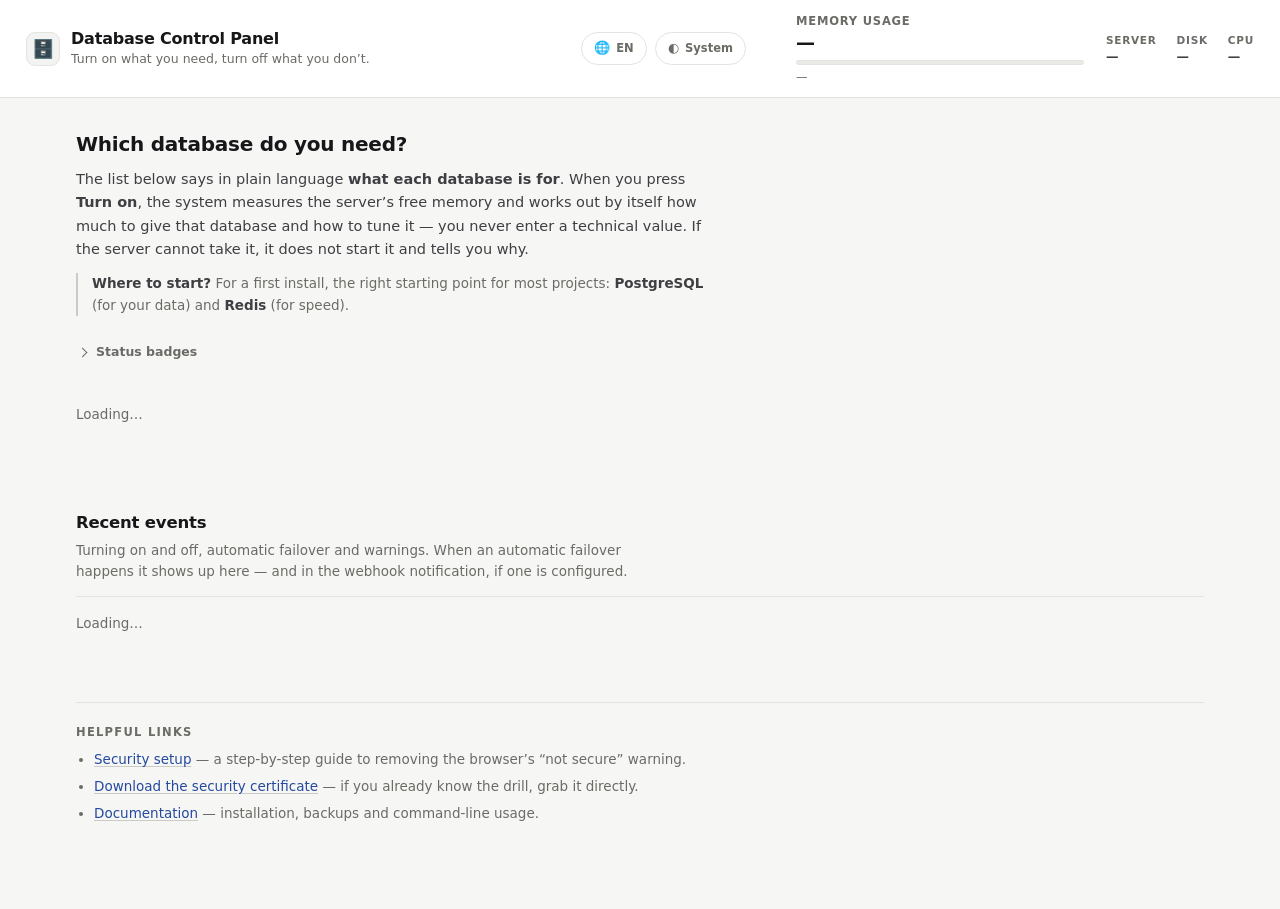
==== commit d12643e1: "fix: PITR roll-forward is now opt-in, and four UI fixes from the panel The recovery-set restore no l" ====
--- a/gateway/html/index.html
+++ b/gateway/html/index.html
@@ -53,6 +53,7 @@
     </div>
   </div>
 
+  <div class="topbar-actions">
   <button type="button" class="theme-btn" id="lang-toggle"
           title="Dil: Türkçe / English" aria-label="Dili değiştir"
           data-i18n-attr="title,aria-label">
@@ -66,7 +67,9 @@
     <span class="theme-txt" id="theme-txt">Sistem</span>
   </button>
 
-  <div class="sysbar" id="sysbar" role="group" aria-label="Sunucu durumu">
+  
+  </div>
+<div class="sysbar" id="sysbar" role="group" aria-label="Sunucu durumu">
 
     <div class="sys-item sys-item-mem">
       <span class="sys-label" data-i18n>Bellek kullanımı</span>
--- a/gateway/html/style.css
+++ b/gateway/html/style.css
@@ -1100,6 +1100,14 @@
 }
 .modal[hidden] { display: none !important; }
 
+/* ÖLÇÜLEN HATA: `el.hidden = true` hiçbir şey yapmıyordu. Tarayıcının
+   [hidden] kuralı display:none der ama YAZAR biçemi onu ezer — .btn'de
+   display:inline-flex yazdığı için "Devam" düğmesi bilgi penceresinde de
+   görünmeye devam ediyordu: kullanıcıya salt bilgi veren bir kutuda eylem
+   düğmesi, üstelik bir önceki onaydan kalma etiketiyle. Kuralı tek yerde ve
+   GENEL yazıyoruz; aksi hâlde her yeni bileşende aynı tuzak yeniden kurulur. */
+[hidden] { display: none !important; }
+
 .modal-box {
   display: flex;
   flex-direction: column;
@@ -1577,12 +1585,28 @@
 /* Üst barın sağında, sistem/açık/koyu arasında dönen küçük düğme. Metin de
    taşıyor: yalnız ikon olsaydı hangi durumda olduğunu anlamak için tıklayıp
    denemek gerekirdi. */
+/* DİL VE GÖRÜNÜM DÜĞMELERİ TEK GRUP. Eskiden her ikisi de kendi
+   'margin-left:auto'sunu taşıyordu: ilki başlıktan itiliyor, ikincisi ona
+   yapışıyor ve ikisi de sağdaki ölçüm bloğundan kopuk, sayfanın ortasında
+   duruyordu — kullanıcı "dil düğmesi neden ortada" diye sordu. Grup sağa
+   yaslanıyor, düğmeler ölçüm bloğuna komşu duruyor. */
+.topbar-actions {
+  display: flex;
+  align-items: center;
+  gap: 8px;
+  margin-left: auto;
+  margin-right: 18px;
+}
+/* Başlığı esnek olmayan sayfalarda (kurulum, kapalı motor) grup sağ üstte
+   sabit durur. */
+.topbar-actions.is-fixed { position: fixed; top: 14px; right: 14px;
+                           z-index: 50; margin: 0; }
+.topbar-actions.is-fixed .theme-btn { position: static; }
+
 .theme-btn {
   display: inline-flex;
   align-items: center;
   gap: 6px;
-  margin-left: auto;
-  margin-right: 14px;
   padding: 5px 12px;
   border: 1px solid var(--border);
   border-radius: 999px;
@@ -1795,6 +1819,9 @@
    yedeksiz motor eskiden gözden kaçıyordu. Yalnız renge de dayanmıyor —
    metnin kendisi “hiç yedek yok” diyor. */
 .bk-none { color: var(--warn); font-weight: 600; }
+/* Açık geri dönüş bileti: uyarı değil, KULLANILABİLİR BİR HAK. Kırmızı
+   yapmak kullanıcıyı bir arıza olduğuna inandırırdı; vurgulu ama sakin. */
+.bk-ticket { color: var(--accent); font-weight: 600; }
 
 /* Düğmeler KENDİ SÜTUNUNDA ve kendi kutusunda: ikisi yan yana sığmazsa alt
    alta geçerler, komşu sütunun üstüne binmezler. */
@@ -1856,6 +1883,44 @@
 .bk-kind-dis { border-color: var(--warn); color: var(--warn); }
 .bk-file-name { color: var(--muted); overflow-wrap: anywhere; }
 .bk-file-size { color: var(--muted); white-space: nowrap; }
+/* Açılamayan yedek dosya ADININ yanında duruyor, ayrı bir sütunda değil:
+   ızgara beş sütunlu ve altıncı bir hücre bütün satırı kaydırırdı. */
+/* Şema parmak izi: dosya boyutunun yanında, sessiz. Bir uyarı değil,
+   dosyanın kimliği. */
+/* --- kurtarma noktası setleri --- */
+.set-yeni { display: flex; align-items: center; gap: 12px; flex-wrap: wrap;
+            padding-bottom: 10px; }
+.set-list { list-style: none; margin: 0; padding: 0; }
+.set-row { padding: 10px 0; border-top: 1px solid var(--border);
+           display: grid; gap: 8px;
+           grid-template-columns: minmax(0, 1fr) auto; align-items: start; }
+.set-bas { grid-column: 1; display: flex; gap: 10px; align-items: baseline;
+           flex-wrap: wrap; }
+.set-engs { grid-column: 1; display: flex; gap: 6px; flex-wrap: wrap; }
+.set-acts { grid-column: 2; grid-row: 1 / span 2; }
+/* PENCERE vurgulu: setin bir AN olmadığını söyleyen tek sayı bu. */
+.set-pencere { font-size: 11px; padding: 1px 8px; border-radius: 999px;
+               border: 1px solid var(--border); color: var(--text);
+               white-space: nowrap; }
+.set-eng { font-size: 11px; padding: 1px 8px; border-radius: 999px;
+           border: 1px solid var(--border); color: var(--muted);
+           white-space: nowrap; }
+.set-eng.is-tam { border-color: var(--ok, var(--accent)); color: var(--accent); }
+.set-eng.is-yok { border-color: var(--err); color: var(--err); }
+.set-secim { display: grid; gap: 6px; margin: 10px 0; }
+.set-sec { display: flex; gap: 8px; align-items: center; font-size: 13px; }
+
+@media (max-width: 720px) {
+  .set-row { grid-template-columns: 1fr; }
+  .set-acts { grid-column: 1; grid-row: auto; }
+}
+
+.bk-sema { margin-left: 8px; font-size: 11px; color: var(--muted);
+           font-variant-numeric: tabular-nums; white-space: nowrap; }
+
+.bk-acilmaz { margin-left: 8px; font-size: 11px; padding: 1px 6px;
+              border: 1px solid var(--err); border-radius: 999px;
+              color: var(--err); white-space: nowrap; }
 .bk-file-btn { white-space: nowrap; }
 
 @media (max-width: 720px) {
